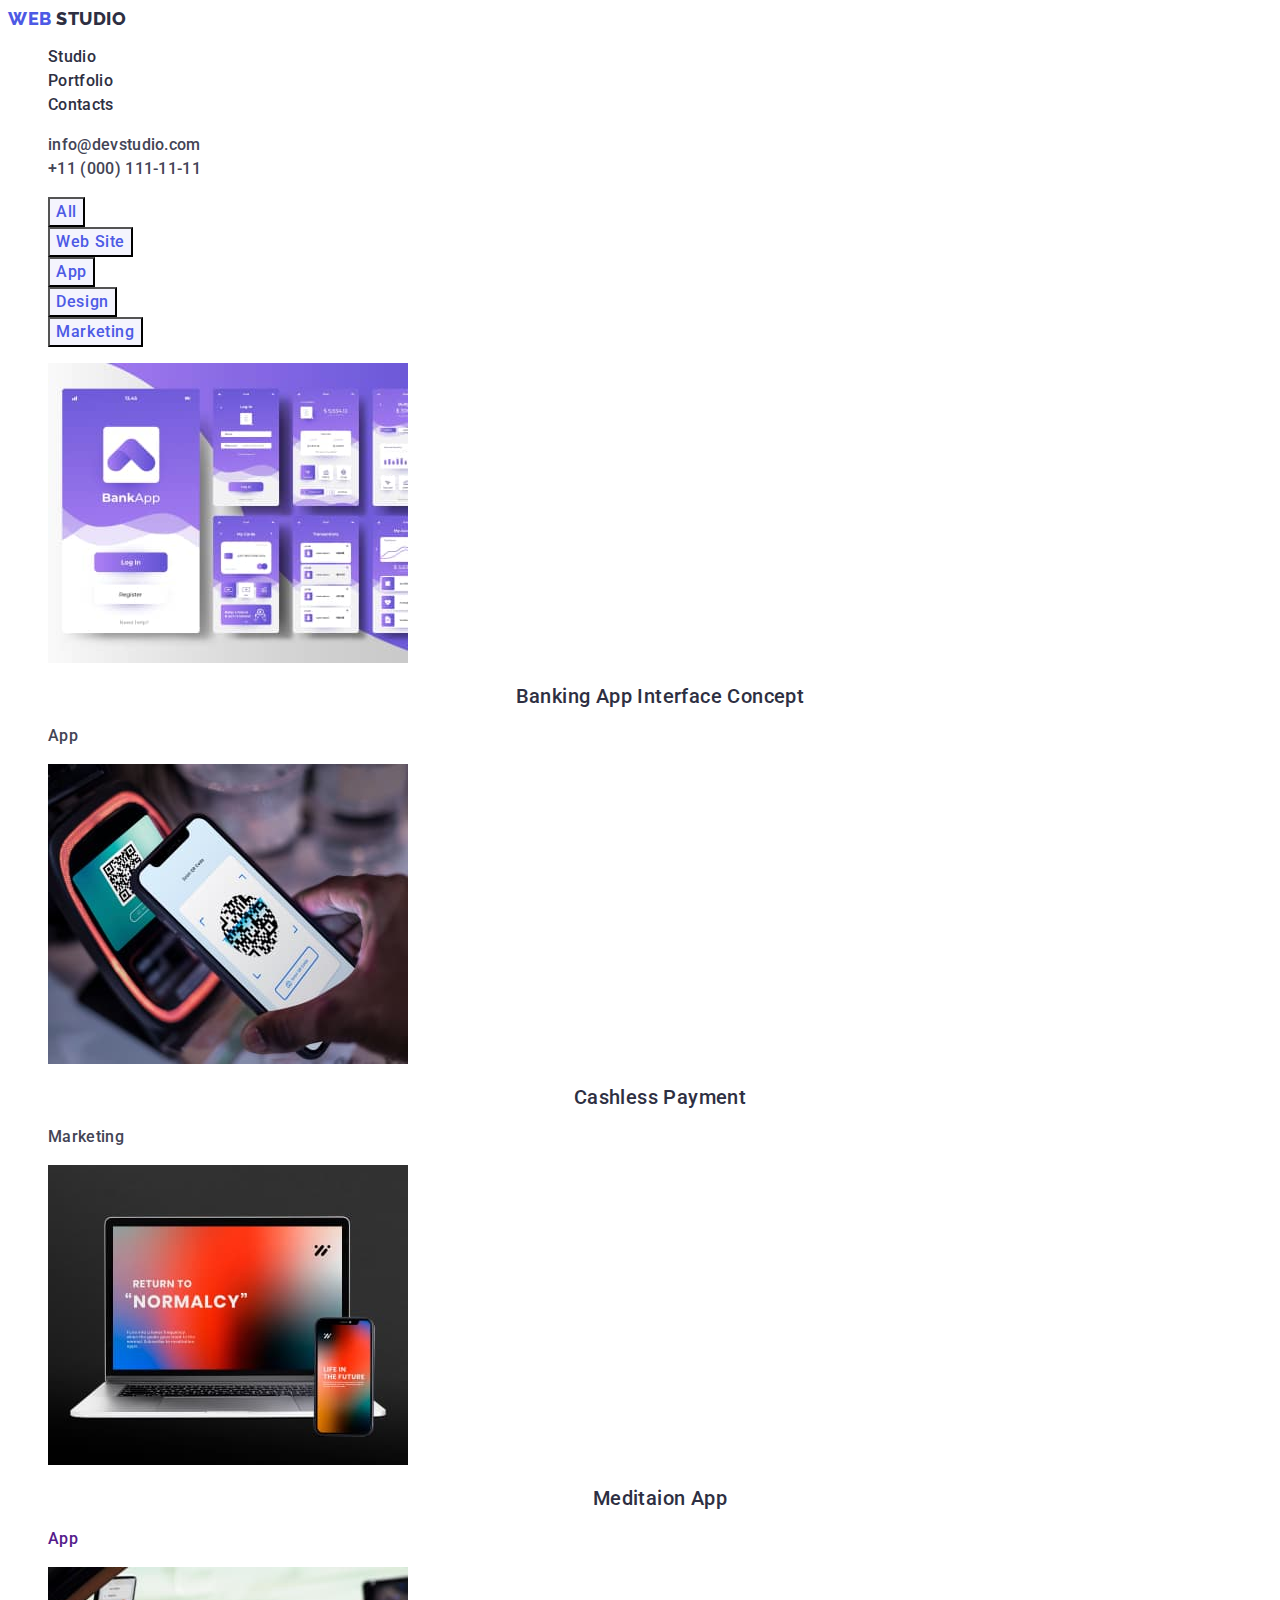
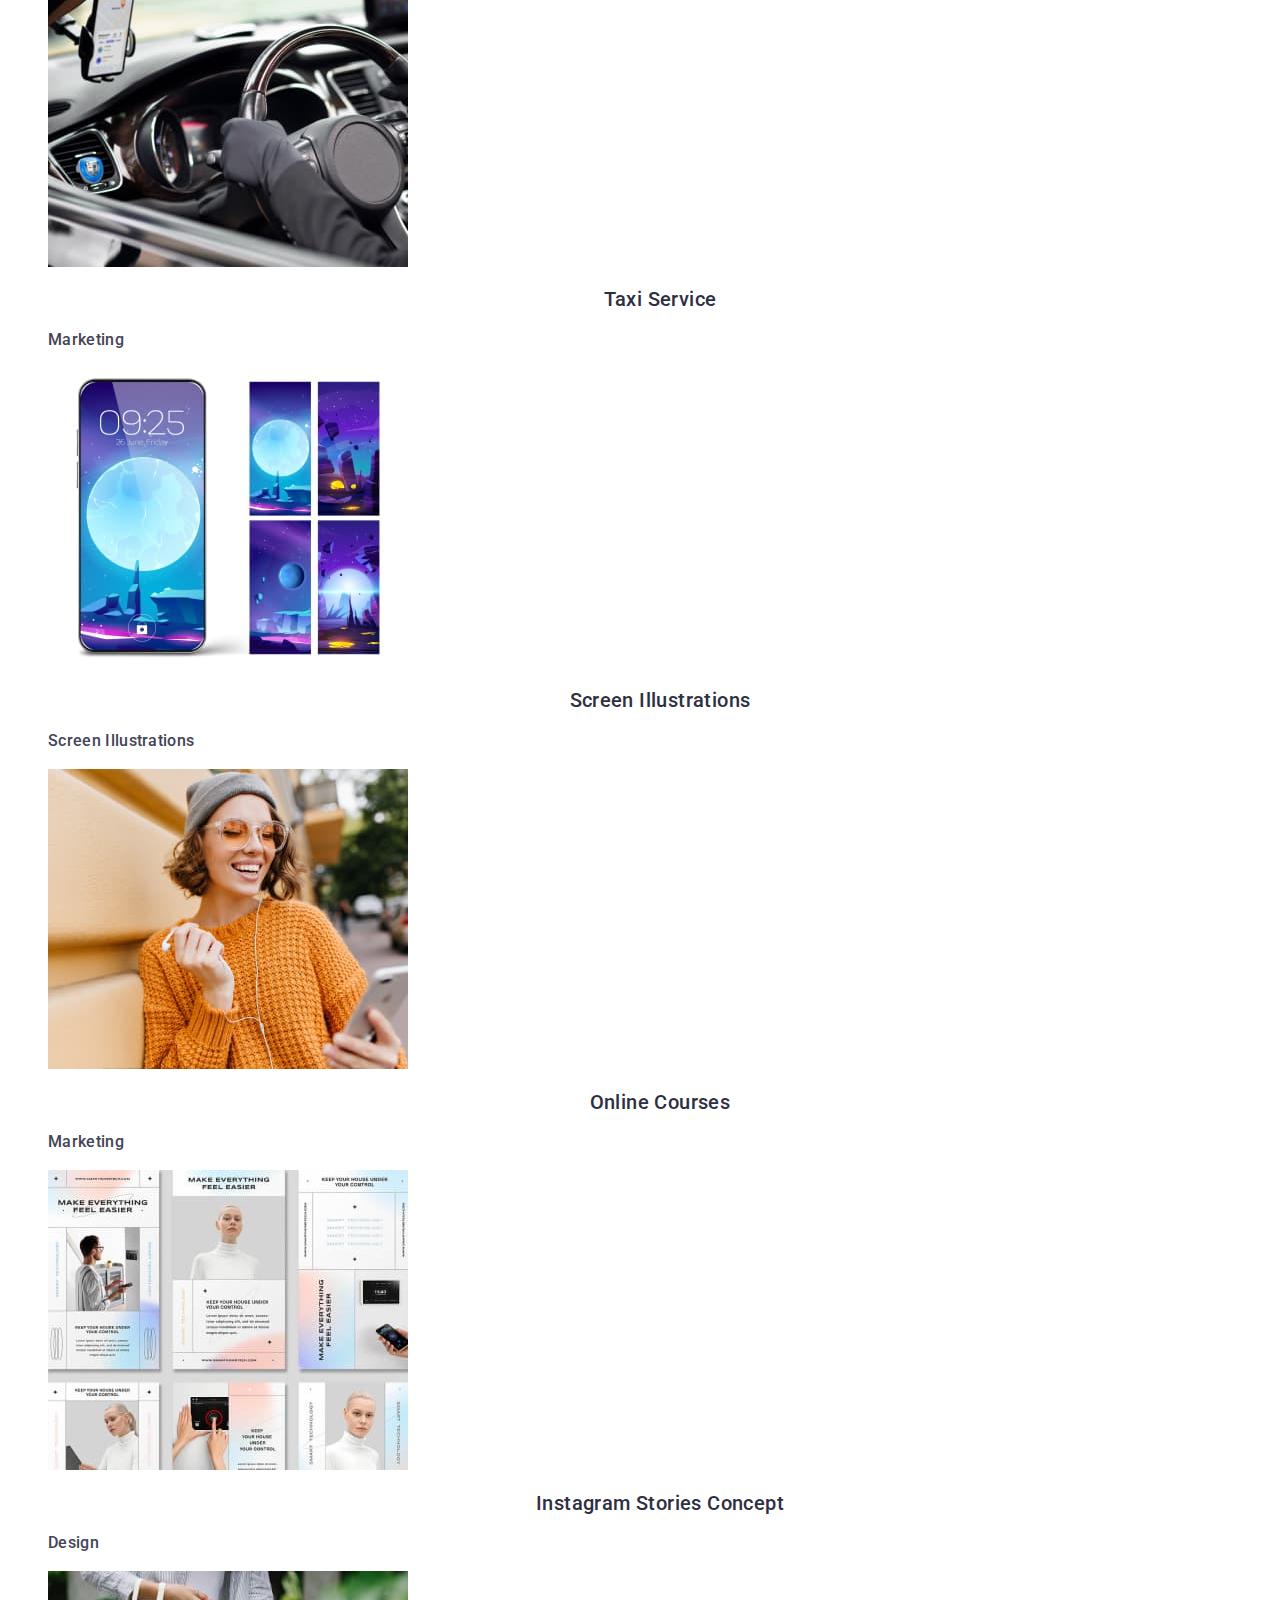
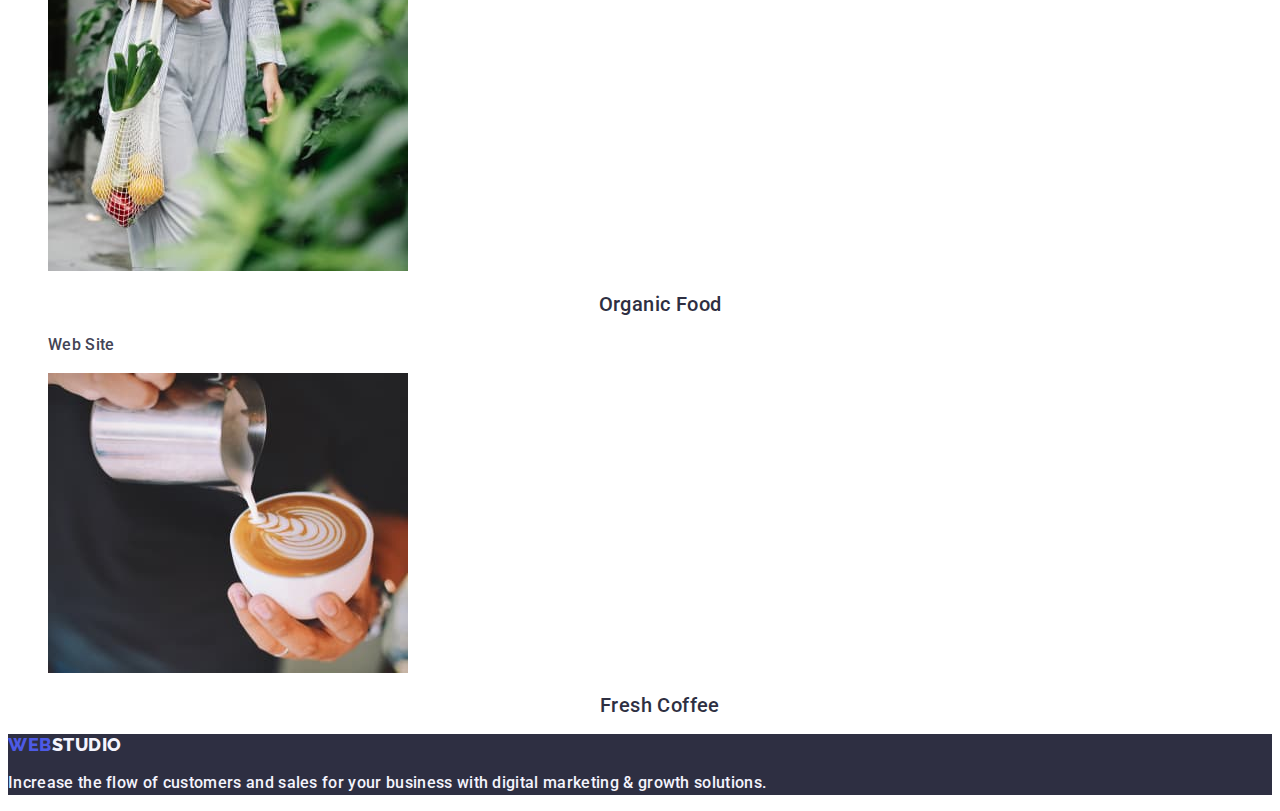
==== portfolio.html @ 77110bc9 "porfolioh2" ====
<!DOCTYPE html>
<html lang="en">

<head>
    <meta charset="UTF-8">
    <meta name="viewport" content="width=device-width, initial-scale=1.0">
    <link rel="preconnect" href="https://fonts.googleapis.com">
    <link rel="preconnect" href="https://fonts.gstatic.com" crossorigin>
    <link href="https://fonts.googleapis.com/css2?family=Raleway:wght@800&family=Roboto:wght@400;500;700&display=swap"
        rel="stylesheet">
    <link rel="stylesheet" href="./css/styles.css">
    <title> Web studio </title>
</head>

<body>
    <header class="header">
        <nav class="header-navigation">
            <a href="./index.html" class="header-logo-link link logo">Web
                <span class="logo-accent">Studio</span>
            </a>
            <ul class="header-menu list">
                <li class="header-menu-item"><a href="./index.html" class=" header-menu-link link text">Studio</a>
                </li>
                <li class="header-menu-item"><a href="./portfolio.html" class="header-menu-link link text">Portfolio</a>
                </li>
                <li class="header-menu-item"><a href="" class="header-menu-link link text">Contacts</a></li>
            </ul>
        </nav>
        <!--Contacts-->
        <address class="header-adress">
            <ul class="header-contacts list">
                <li class="header-contacts-item">
                    <a href="mailto:info@devstudio.com" target="_blank" rel="noopener noreferrer"
                        class="header-contacts-link link text">
                        info@devstudio.com
                    </a>
                </li>
                <li class="header-contacts-item"> <a href="tel:+110001111111" target="_blank" rel="noopener noreferrer"
                        class="header-contacts-link link text">+11 (000) 111-11-11</a>
                </li>
            </ul>
        </address>
    </header>

    <main>
        <section class="porfolio">
            <h1 class="visually-hidden"> Feature </h1>
            <ul class="porfolio-list-nav list">
                <li class="portfolio-nav-item">
                    <button type="button" class="porfolio-button button">
                        All
                    </button>
                </li>
                <li class="portfolio-nav-item">
                    <button type="button" class="porfolio-button button">Web Site</button>
                </li>
                <li class="portfolio-nav-item">
                    <button type="button" class="porfolio-button button">App</button>
                </li>
                <li class="portfolio-nav-item">
                    <button type="button" class="porfolio-button button">Design</button>
                </li>
                <li class="portfolio-nav-item">
                    <button type="button" class="porfolio-button button">Marketing</button>
                </li>
            </ul>
            <ul class="portfolio-list-card list">
                <li class="portfolio-card-item">
                    <a href="" class="portfolio-card-link link">
                        <img src="./images/portfolio/1.jpg" alt="Banking App" width="360" height="300">
                        <h2 class="portfolio-card-title">Banking App Interface Concept</h2>
                        <p class="portfolio-card-subtitle text">App
                        </p>
                    </a>
                </li>

                <li class="portfolio-card-item">
                    <a href="" class="portfolio-card-link link">
                        <img src="./images/portfolio/2.jpg" alt="Cashless Payment" width="360" height="300">
                        <h2 class="portfolio-card-title">Cashless Payment</h2>
                        <p class="portfolio-card-subtitle text">Marketing
                        </p>
                    </a>
                </li>

                <li class="portfolio-card-item">
                    <a href="" class="portfolio-card-link link">
                        <img src="./images/portfolio/3.jpg" alt="Meditaion App" width="360" height="300">
                        <h2 class="portfolio-card-title">Meditaion App
                        </h2>
                        <p class="portfolio-card-subtitle text"><a href="" class="portfolio-subile-link link">App</a>
                        </p>
                    </a>
                </li>

                <li class="portfolio-card-item">
                    <a href="" class="portfolio-card-link link">
                        <img src="./images/portfolio/4.jpg" alt="Taxi" width="360" height="300">
                        <h2 class="portfolio-card-title">Taxi Service
                        </h2>
                        <p class="portfolio-card-subtitle text">Marketing</p>
                    </a>
                </li>

                <li class="portfolio-card-item">
                    <a href="" class="portfolio-card-link link">
                        <img src="./images/portfolio/5.jpg" alt="Screen Illustrations" width="360" height="300">
                        <h2 class="portfolio-card-title">Screen Illustrations
                        </h2>
                        <p class="portfolio-card-subtitle text">Screen Illustrations</p>
                    </a>
                </li>

                <li class="portfolio-card-item">
                    <a href="" class="portfolio-card-link link">
                        <img src="./images/portfolio/6.jpg" alt="Online Courses" width="360" height="300">
                        <h2 class="portfolio-card-title">Online Courses</h2>
                        <p class="portfolio-card-subtitle text">Marketing</p>
                    </a>
                </li>

                <li class="portfolio-card-item">
                    <a href="" class="portfolio-card-link link">
                        <img src="./images/portfolio/7.jpg" alt="Instagram Stories Concept" width="360" height="300">
                        <h2 class="portfolio-card-title">Instagram Stories Concept</h2>
                        <p class="portfolio-card-subtitle text">Design</p>
                    </a>
                </li>

                <li class="portfolio-card-item">
                    <a href="" class="portfolio-card-link link">
                        <img src="./images/portfolio/8.jpg" alt="Organic Food" width="360" height="300">
                        <h2 class="portfolio-card-title">Organic Food</h2>
                        <p class="portfolio-card-subtitle text">Web Site</p>
                    </a>
                </li>

                <li class="portfolio-card-item">
                    <a href="" class="portfolio-card-link link">
                        <img src="./images/portfolio/9.jpg" alt="Fresh Coffee" width="360" height="300">
                        <h2 class="portfolio-card-title">Fresh Coffee</h2>
                        <p class="portfolio-card-subtitle text"></p>
                    </a>
                </li>

            </ul>

        </section>
    </main>
    <footer class="footer">
        <a href="./index.html" class="footter-logo-link link logo">Web<span class="logo-accent logo light">Studio</span>
        </a>

        <p class="footer-text text">Increase the flow of customers and sales for your business with digital marketing
            &#x26;
            growth solutions.
        </p>
    </footer>

</body>

</html>
---- css/styles.css ----
:root {
        --accent-color: #4D5AE5;
        --color: #2e2f42;
        --add-color: #434455;
        --light-color: #ffffff;
        --ligft-ir-color: #F4F4FD;
        --iris-color: #404BBF;

    }

    body {
        font-family: "Roboto", sans-serif;
        color: #434455;
        background-color: #ffffff;
    }

    .visually-hidden {
        position: absolute;
        width: 1px;
        height: 1px;
        margin: -1px;
        border: 0;
        padding: 0;
        white-space: nowrap;
        clip-path: inset(100%);
        clip: rect(0 0 0 0);
        overflow: hidden;
    }

    .link {
        text-decoration: none;
    }

    .list {
        list-style-type: none;
    }

    h2 {
        color: var(--color);
        text-align: center;
        font-family: inherit;
        font-size: 36px;
        font-weight: 700;
        line-height: 1.11;
        letter-spacing: 0.02em;
        text-transform: capitalize;

    }

    h3 {
        color: var(--color);
        font-size: 20px;
        font-family: inherit;
        font-weight: 500;
        line-height: 1.2;
        letter-spacing: 0.02em;
    }

    .text {
        font-family: inherit;
        font-size: 16px;
        font-weight: 500;
        line-height: 1.5;
        letter-spacing: 0.02em;
    }

    .button {
        text-align: center;
        font-family: inherit;
        font-size: 16px;
        font-weight: 500;
        line-height: 1.5;
        letter-spacing: 0.04em;
        cursor: pointer;
    }

    /*----------------HEADER----------------*/

    .logo {
        font-size: 18px;
        font-family: "Raleway", sans-serif;
        font-weight: 800;
        line-height: 1.17;
        letter-spacing: 0.03em;
        text-transform: uppercase;
        /* display: flex;*/
        flex-direction: column;
        justify-content: center;
    }

    .header-logo-link {
        color: var(--accent-color);
        /* width: 44px;
        height: 21px;*/
    }

    .logo-accent {
        color: var(--color);
        width: 71px;
    }

    .header-menu-link {
        color: var(--color);
    }

    .header-menu-link:hover,
    .header-menu-link:focus {
        color: var(--iris-color);
    }

    .header-adress {
        font-style: normal;
    }

    .header-contacts-link {
        color: var(--add-color);
        font-family: inherit;
        font-size: 16px;
        line-height: 1.5;
        letter-spacing: 0.02em;
    }

    .header-contacts-link:hover,
    .header-contacts-link:focus {
        color: var(--iris-color);
    }

    /*!------------------------HERO------------------*/
    .hero {
        background-color: var(--color);

    }

    .hero-title {
        color: var(--light-color);
        text-align: center;
        font-family: inherit;
        font-size: 56px;
        font-weight: 700;
        line-height: 1.07;
        letter-spacing: 0.02em;
    }

    .hero-button {
        color: var(--light-color);
        background-color: var(--accent-color);
    }

    .hero-button:hover,
    .hero-button:focus {
        background-color: var(--iris-color);
    }

    /**-------------ADVANAGES---------------*/
    .advantages {}

    .advantages-list {}

    .advantages-item {}

    .advantages-subtitle {
        text-align: center;
    }

    .advantages-item-text {
        color: var(--add-color);
    }

    /*!-----------------------DOING------------------*/
    .doing {}

    .doing-title {}

    .doing-list {}

    .doing-item {}

    .doing-img {}

    /*----------------TEAM----------------*/
    .team {
        background-color: var(--ligft-ir-color);
    }

    .team-title {}

    .team-list {
        /*background-color: var(--light-color);*/
    }

    .team-item {
        background-color: var(--light-color);
    }

    .team-img {}

    .team-subtitle {
        text-align: center;
    }

    .team-subtile-text {
        color: var(--add-color);
        text-align: center;
    }

    /*?----------------FOOTER---------------*/
    .footer {
        background-color: var(--color);
    }

    .logo-accent.light {
        color: var(--ligft-ir-color);
    }

    .footter-logo-link {
        color: var(--accent-color);
        /*width: 44px;
        height: 21px;*/
    }

    .footer-text {
        color: var(--ligft-ir-color);

    }

    /*?-----------------PORTFOLIO----------------*/
    .porfolio {}

    .porfolio-list-nav {}

    .portfolio-nav-item {}

    .porfolio-button {}

    .porfolio-button {
        color: var(--accent-color);
        background-color: var(--ligft-ir-color);
        |
    }

    .porfolio-button:hover,
    .porfolio-button:focus {
        color: var(--light-color);
        background-color: var(--iris-color);

    }

    .porfolio-button.light {}

    .portfolio-list-card {}

    .portfolio-card-item {}

    .portfolio-card-title {
        color: var(--color);
        font-size: 20px;
        font-family: inherit;
        font-weight: 500;
        line-height: 1.2;
        letter-spacing: 0.02em;
    }

    .portfolio-card-link {}

    .portfolio-card-subtitle {
        color: var(--add-color);
    }

    .portfolio-subile-link {}
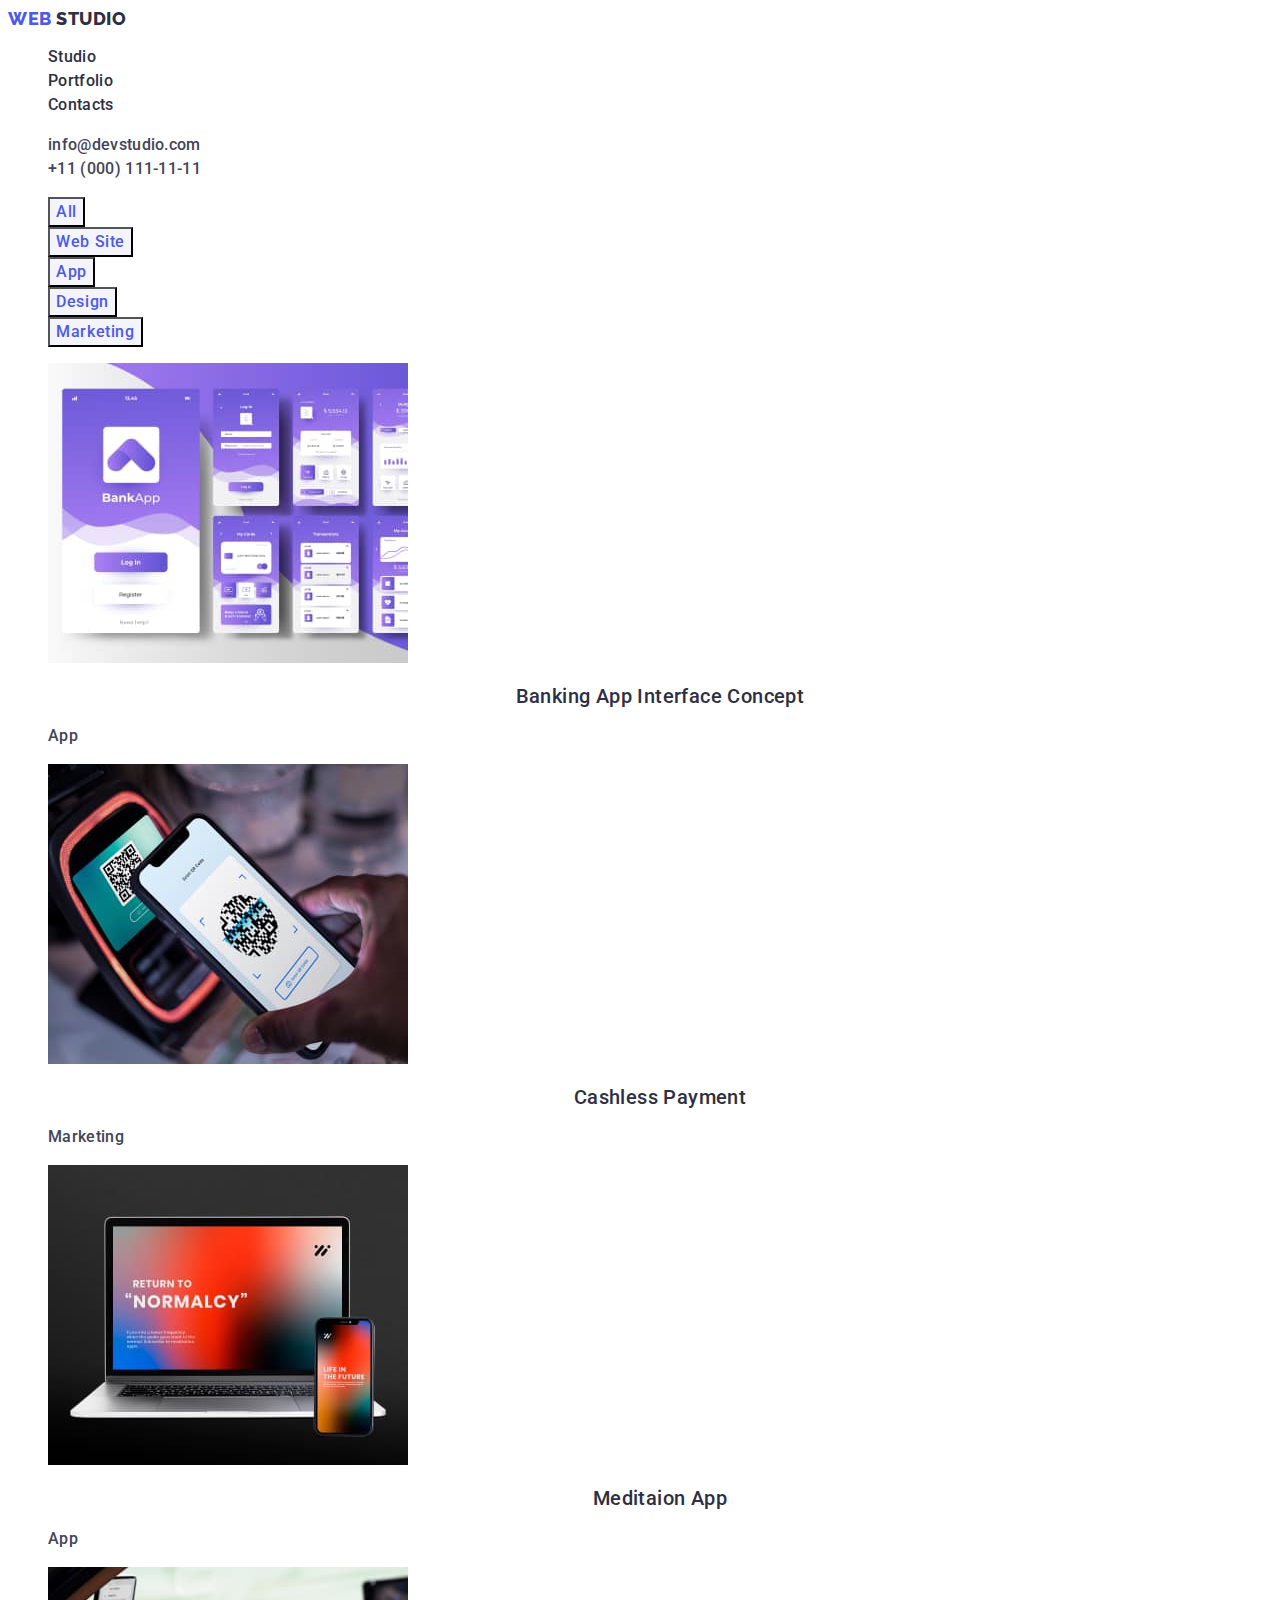
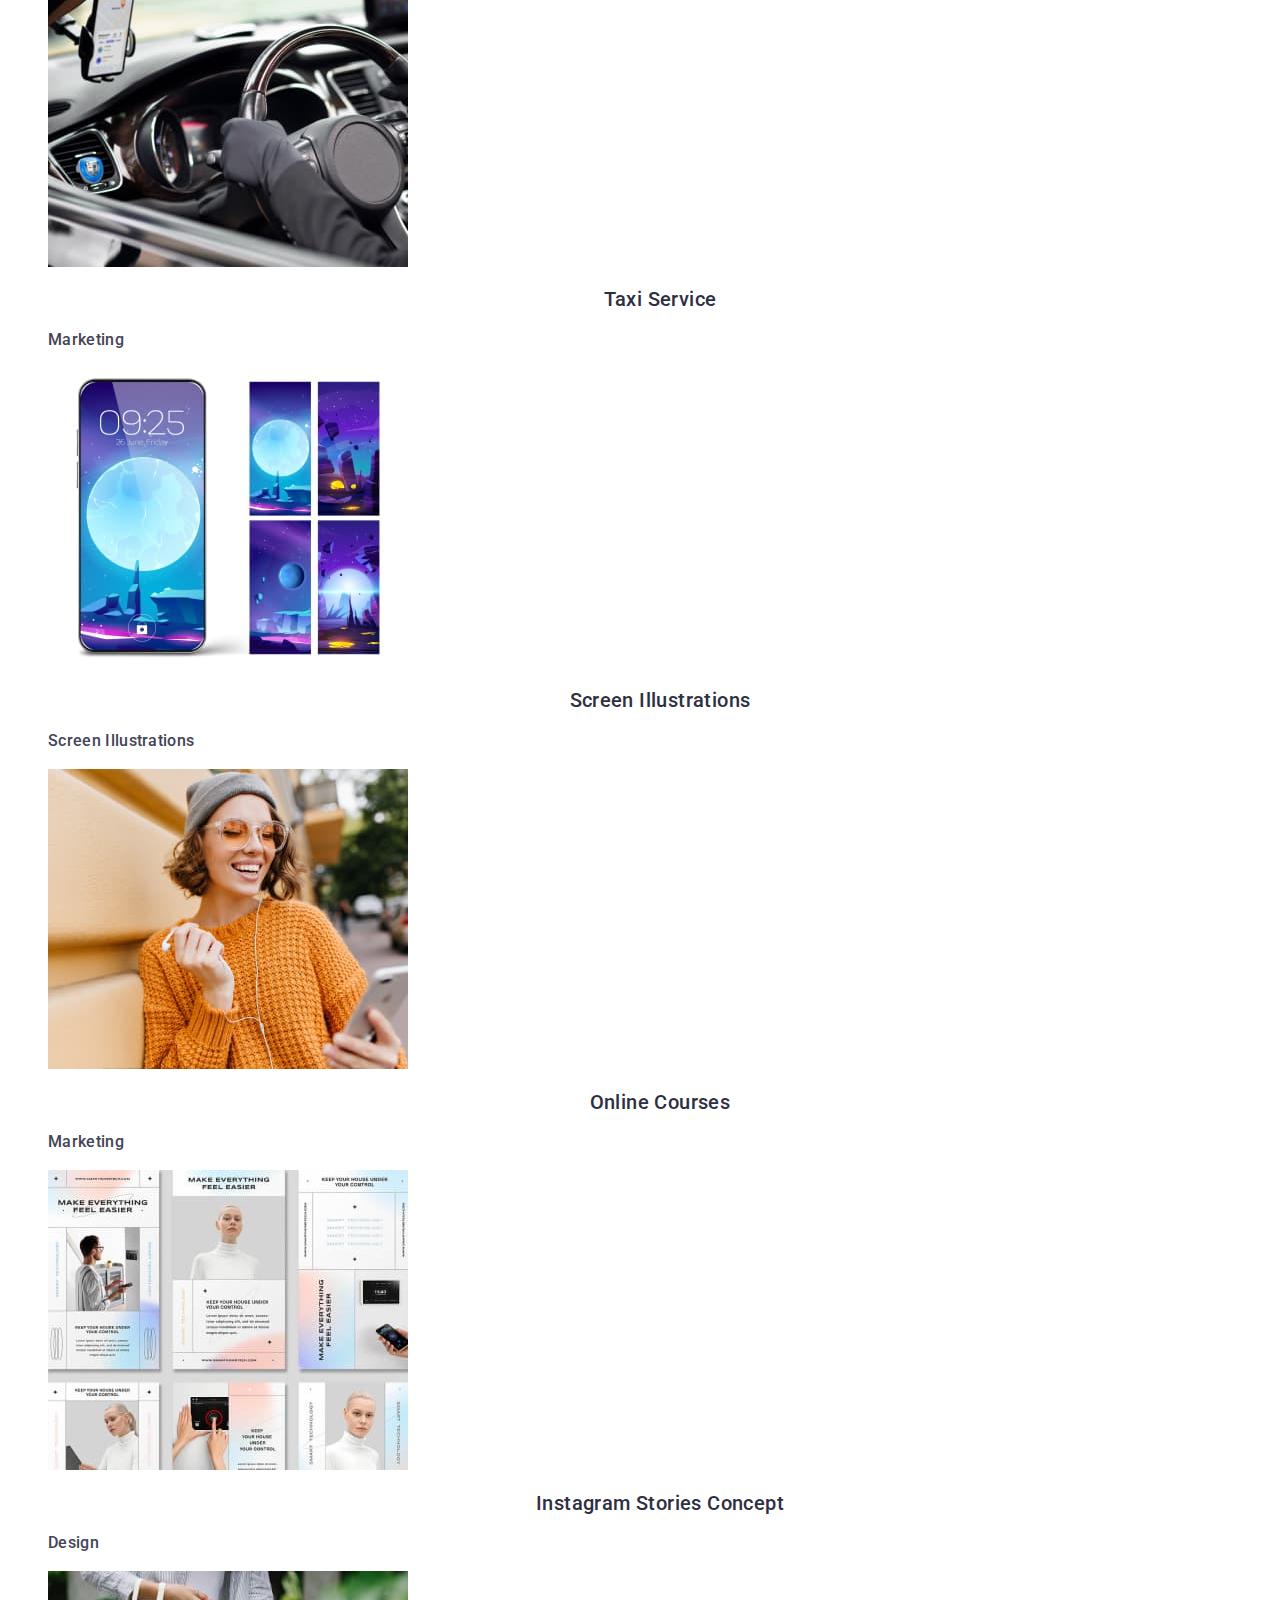
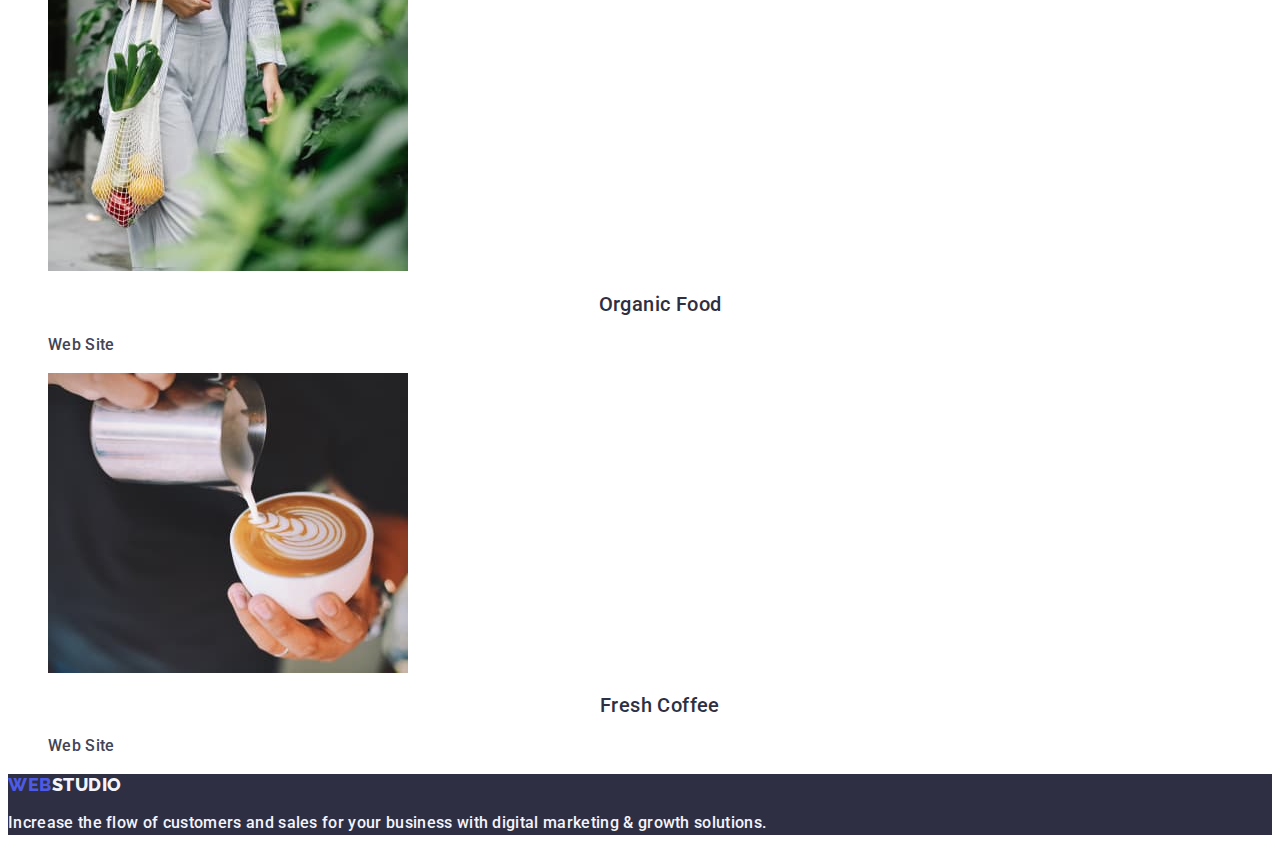
==== commit 122eef26: "va lida or" ====
--- a/portfolio.html
+++ b/portfolio.html
@@ -88,8 +88,7 @@
                         <img src="./images/portfolio/3.jpg" alt="Meditaion App" width="360" height="300">
                         <h2 class="portfolio-card-title">Meditaion App
                         </h2>
-                        <p class="portfolio-card-subtitle text"><a href="" class="portfolio-subile-link link">App</a>
-                        </p>
+                        <p class="portfolio-card-subtitle text">App</p>
                     </a>
                 </li>
 
@@ -139,7 +138,7 @@
                     <a href="" class="portfolio-card-link link">
                         <img src="./images/portfolio/9.jpg" alt="Fresh Coffee" width="360" height="300">
                         <h2 class="portfolio-card-title">Fresh Coffee</h2>
-                        <p class="portfolio-card-subtitle text"></p>
+                        <p class="portfolio-card-subtitle text">Web Site</p>
                     </a>
                 </li>
 
--- a/css/styles.css
+++ b/css/styles.css
@@ -84,8 +84,8 @@
         letter-spacing: 0.03em;
         text-transform: uppercase;
         /* display: flex;*/
-        flex-direction: column;
-        justify-content: center;
+        /*flex-direction: column;
+        justify-content: center;*/
     }
 
     .header-logo-link {
@@ -96,7 +96,7 @@
 
     .logo-accent {
         color: var(--color);
-        width: 71px;
+        /* width: 71px;*/
     }
 
     .header-menu-link {
@@ -235,7 +235,6 @@
     .porfolio-button {
         color: var(--accent-color);
         background-color: var(--ligft-ir-color);
-        |
     }
 
     .porfolio-button:hover,
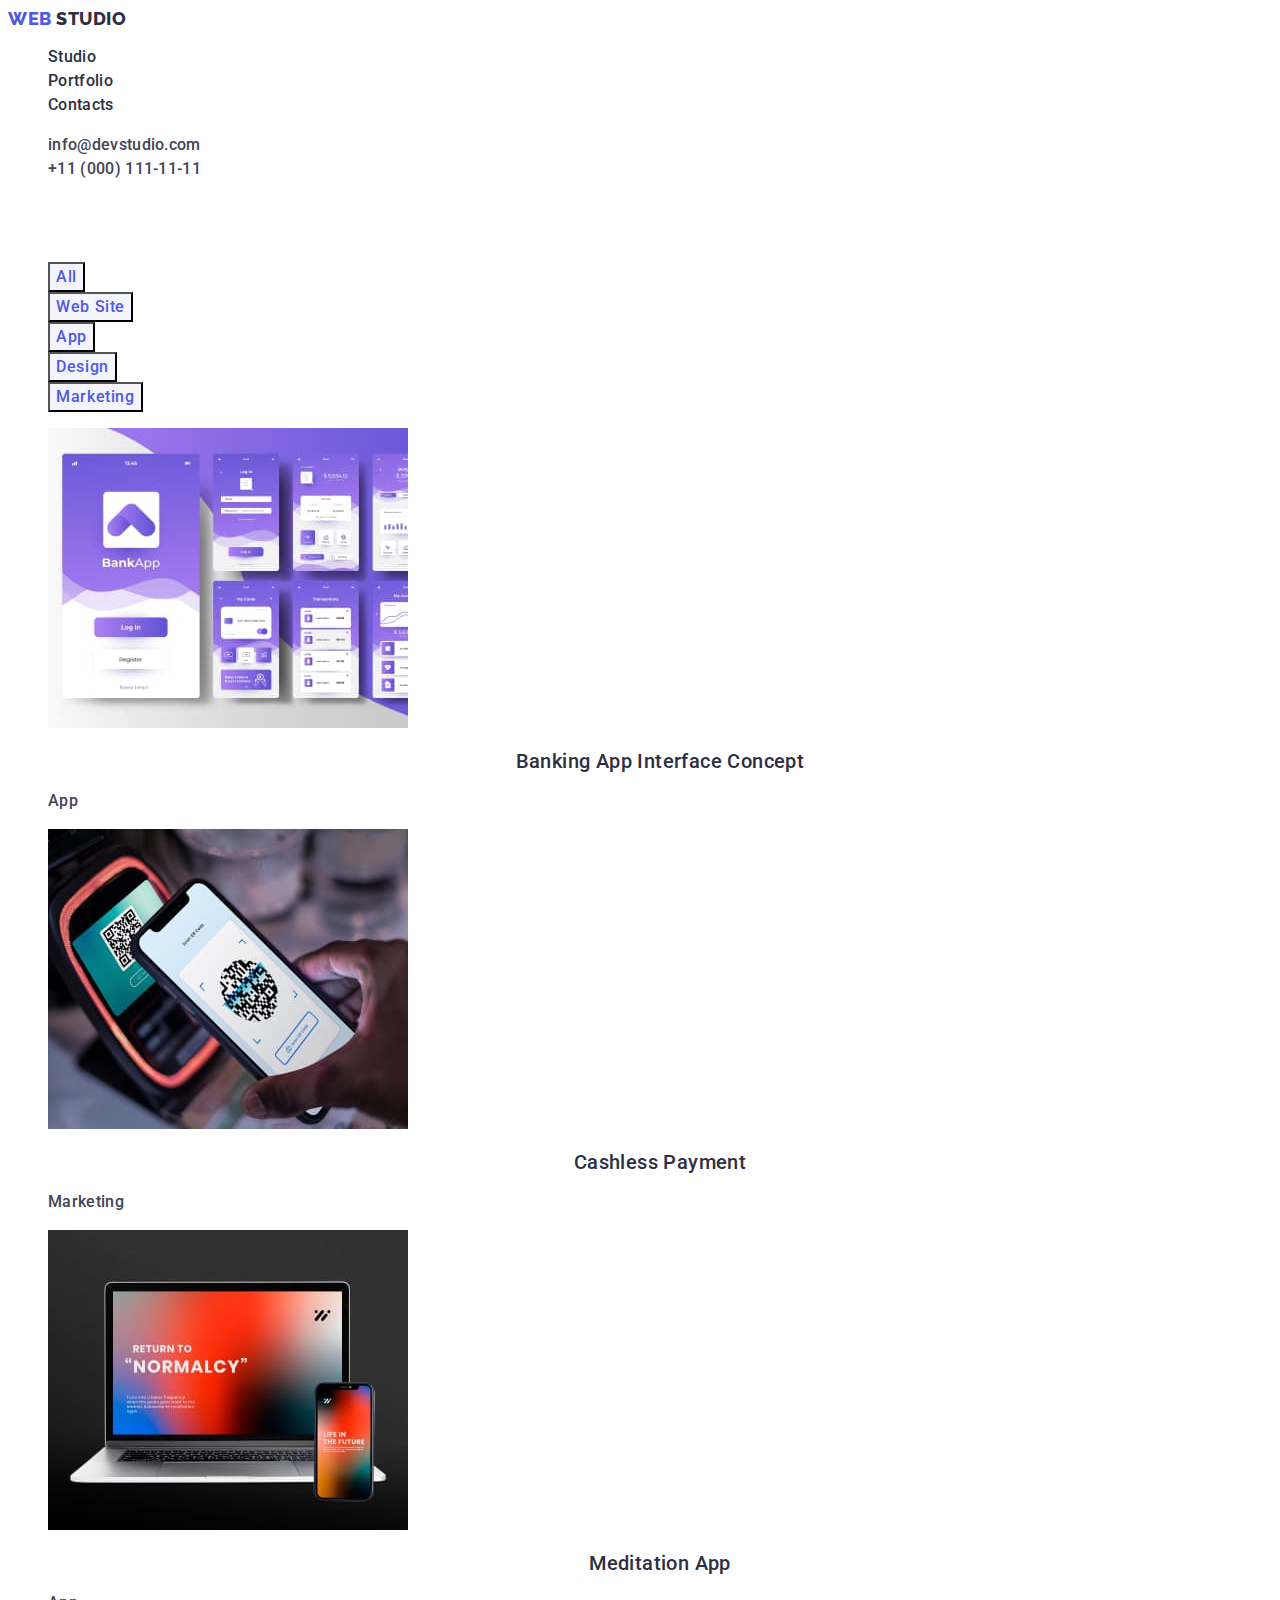
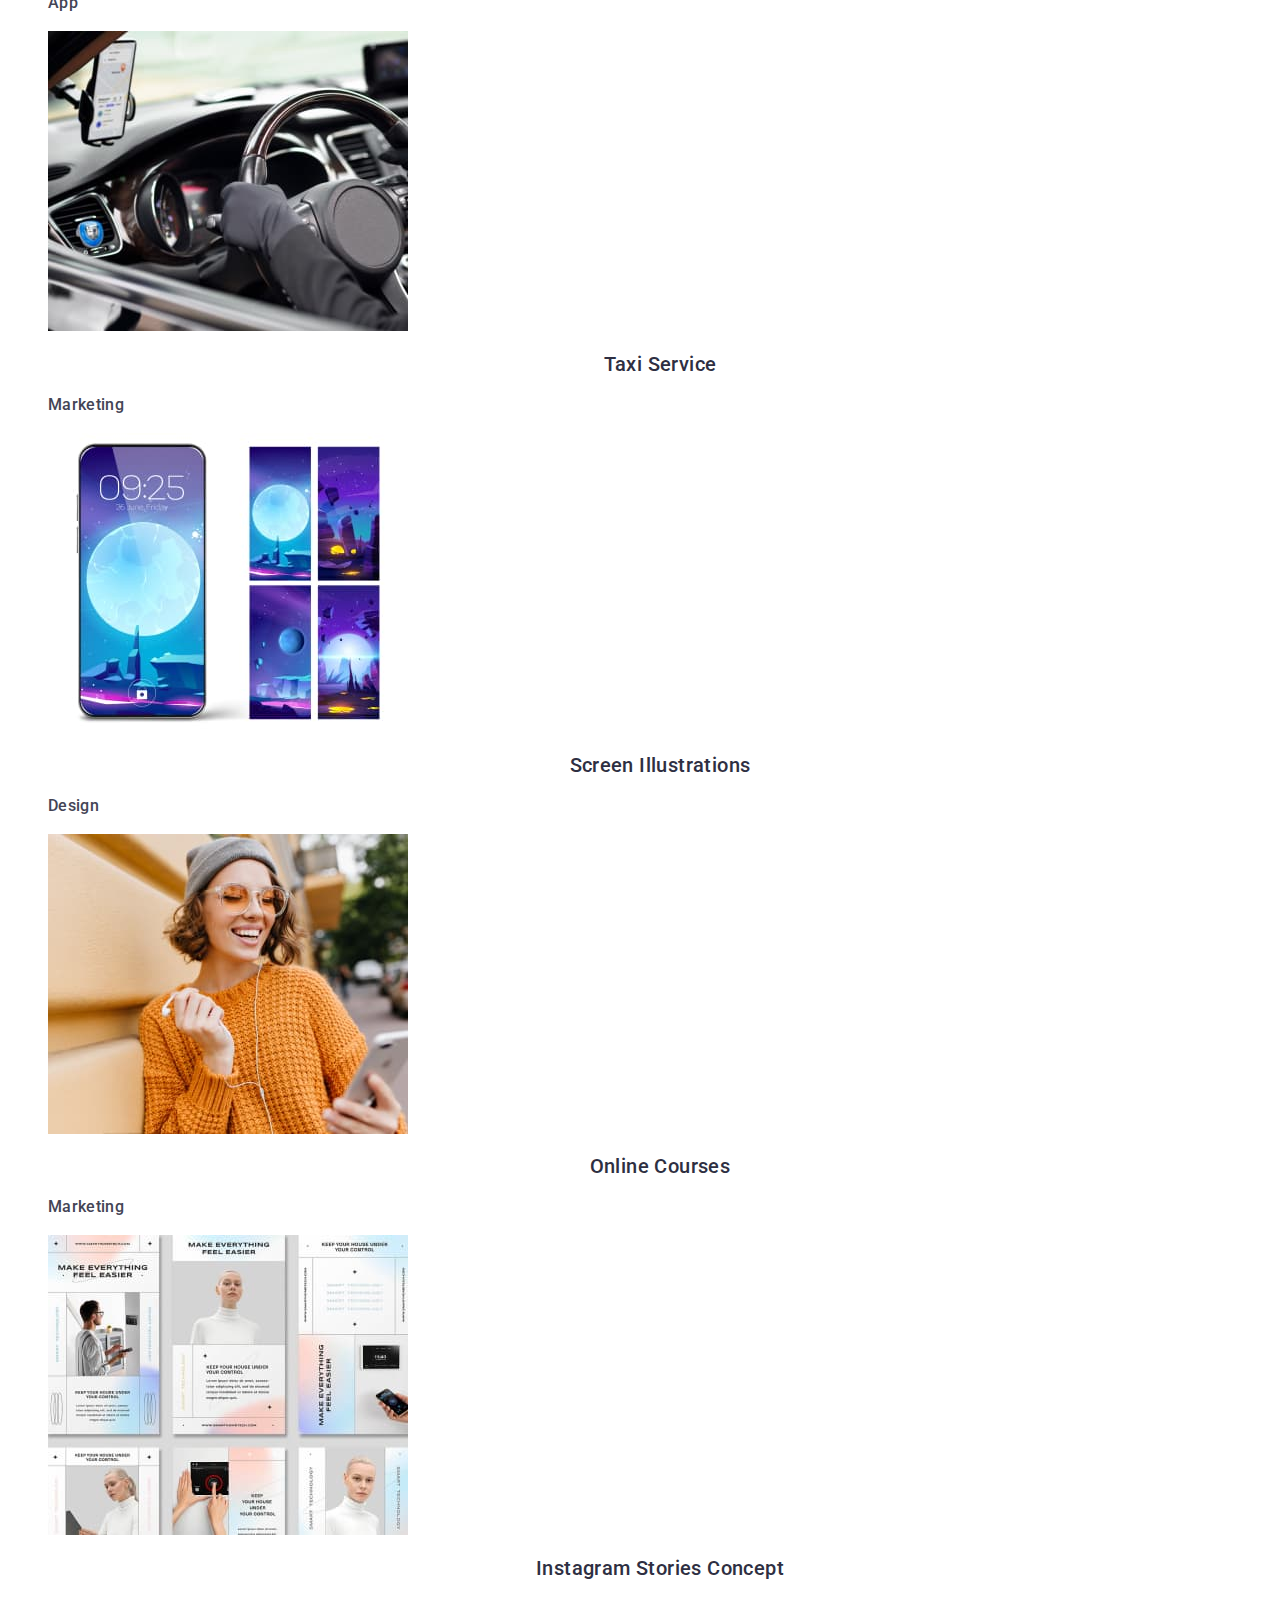
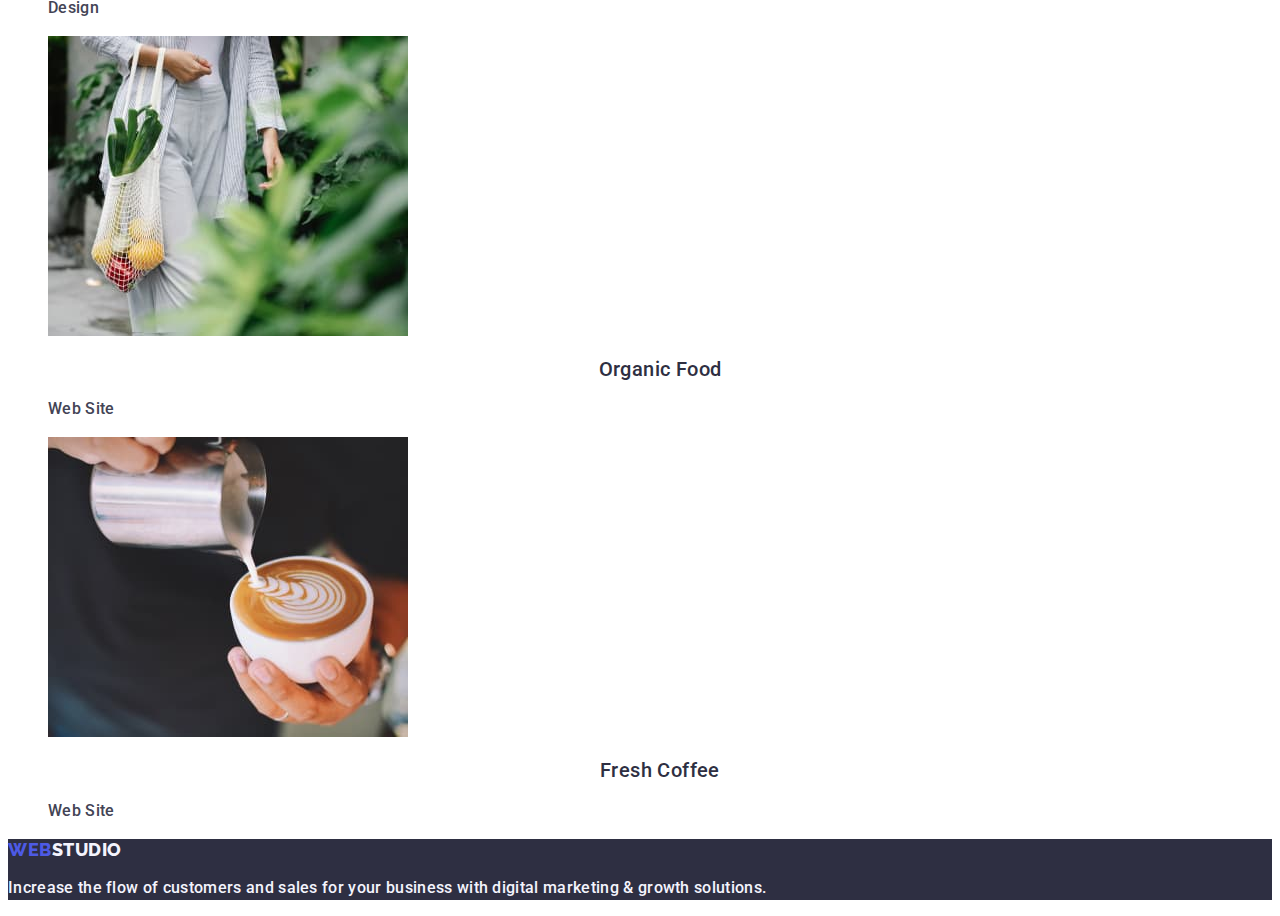
==== commit b104c54a: "dtyle" ====
--- a/portfolio.html
+++ b/portfolio.html
@@ -86,8 +86,7 @@
                 <li class="portfolio-card-item">
                     <a href="" class="portfolio-card-link link">
                         <img src="./images/portfolio/3.jpg" alt="Meditaion App" width="360" height="300">
-                        <h2 class="portfolio-card-title">Meditaion App
-                        </h2>
+                        <h2 class="portfolio-card-title">Meditation App</h2>
                         <p class="portfolio-card-subtitle text">App</p>
                     </a>
                 </li>
@@ -106,7 +105,7 @@
                         <img src="./images/portfolio/5.jpg" alt="Screen Illustrations" width="360" height="300">
                         <h2 class="portfolio-card-title">Screen Illustrations
                         </h2>
-                        <p class="portfolio-card-subtitle text">Screen Illustrations</p>
+                        <p class="portfolio-card-subtitle text">Design</p>
                     </a>
                 </li>
 
--- a/css/styles.css
+++ b/css/styles.css
@@ -15,16 +15,16 @@
     }
 
     .visually-hidden {
-        position: absolute;
+        /* position: absolute;
         width: 1px;
         height: 1px;
         margin: -1px;
         border: 0;
         padding: 0;
-        white-space: nowrap;
+        white-space: nowrap;*/
         clip-path: inset(100%);
-        clip: rect(0 0 0 0);
-        overflow: hidden;
+        /*clip: rect(0 0 0 0);
+        overflow: hidden;*/
     }
 
     .link {
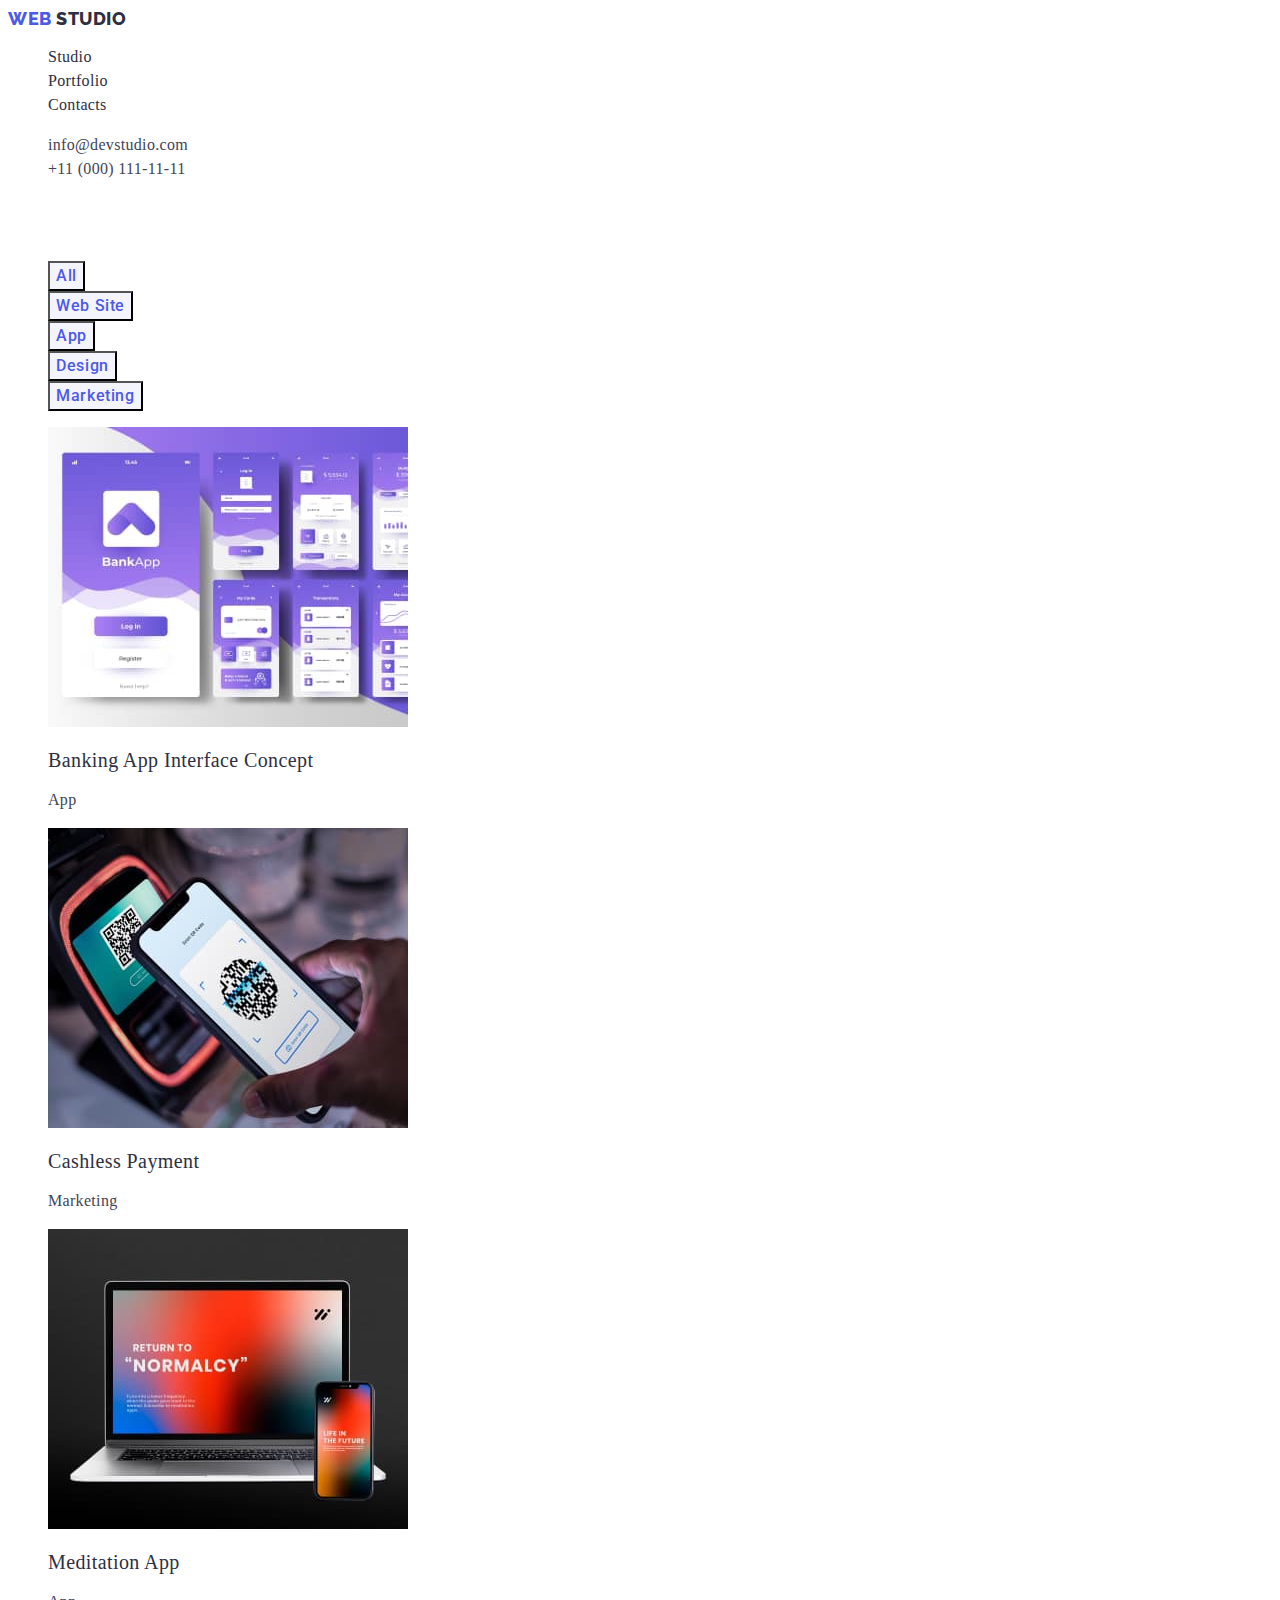
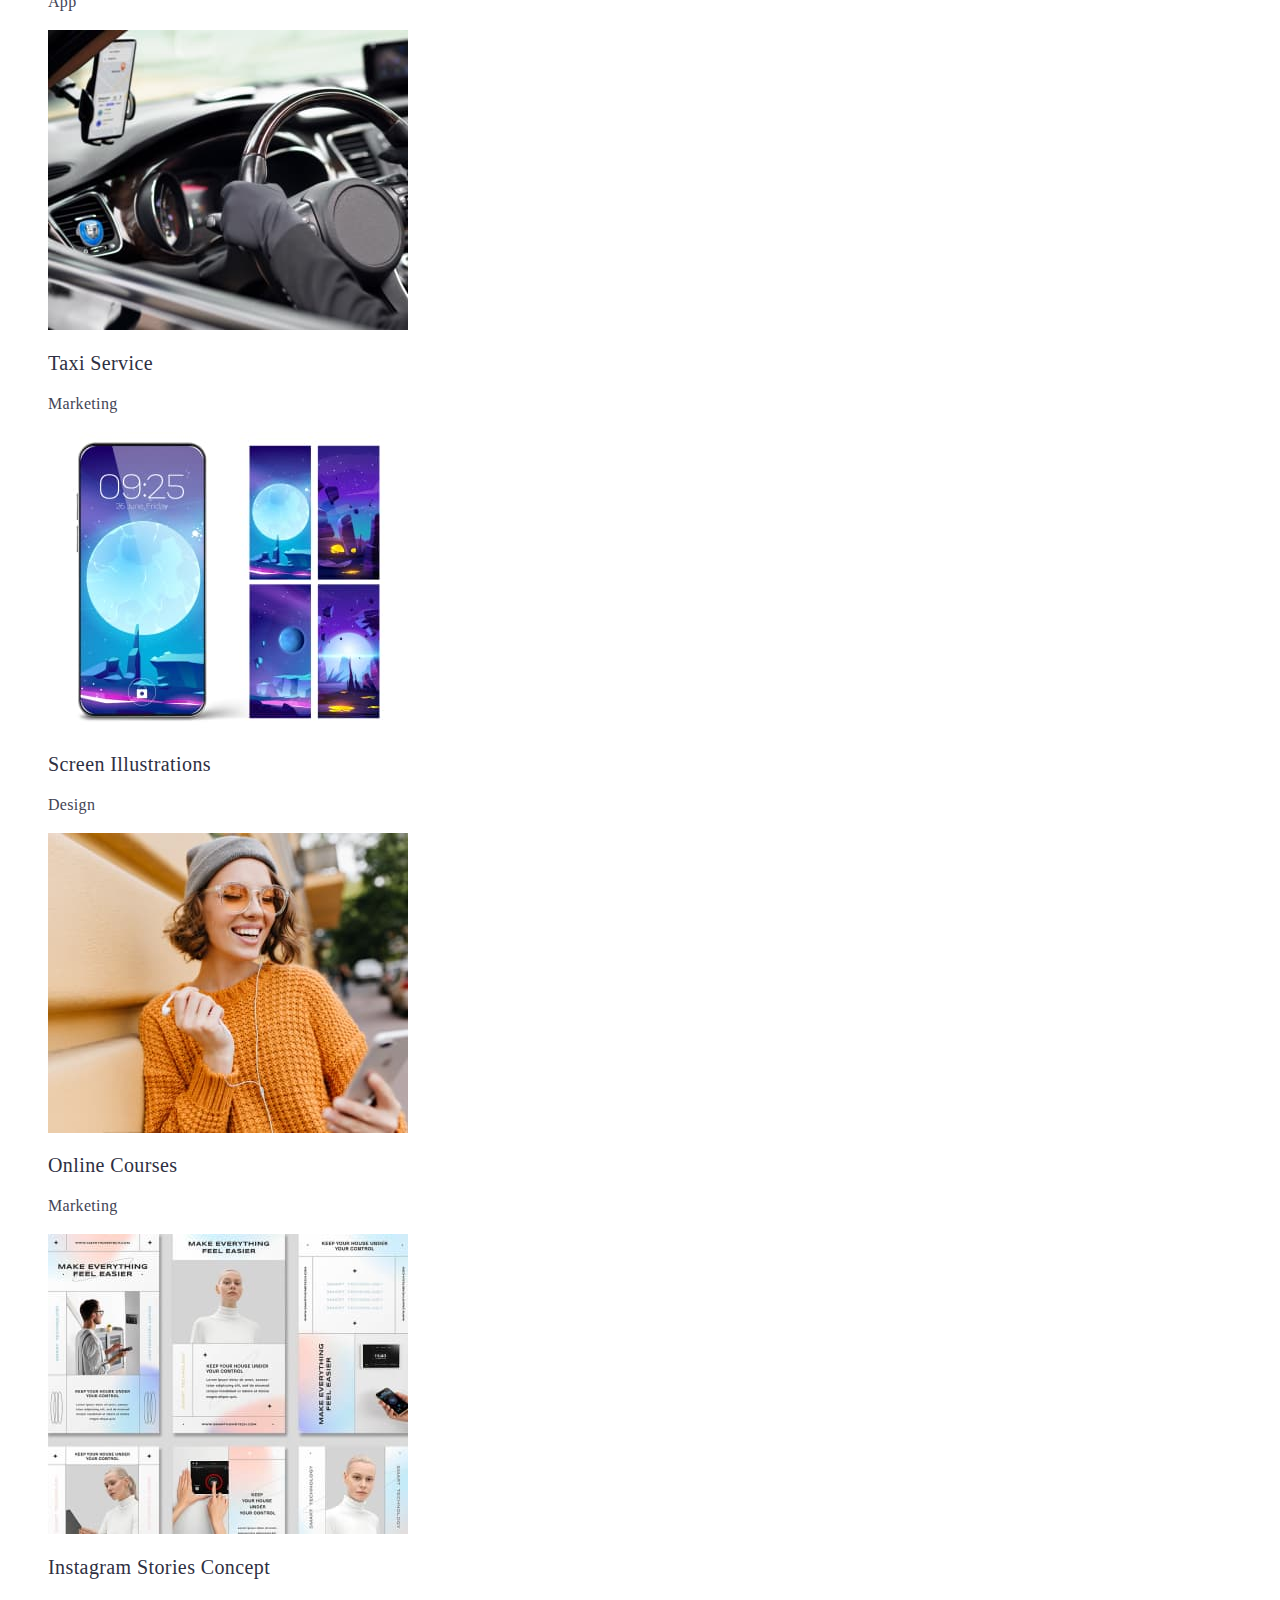
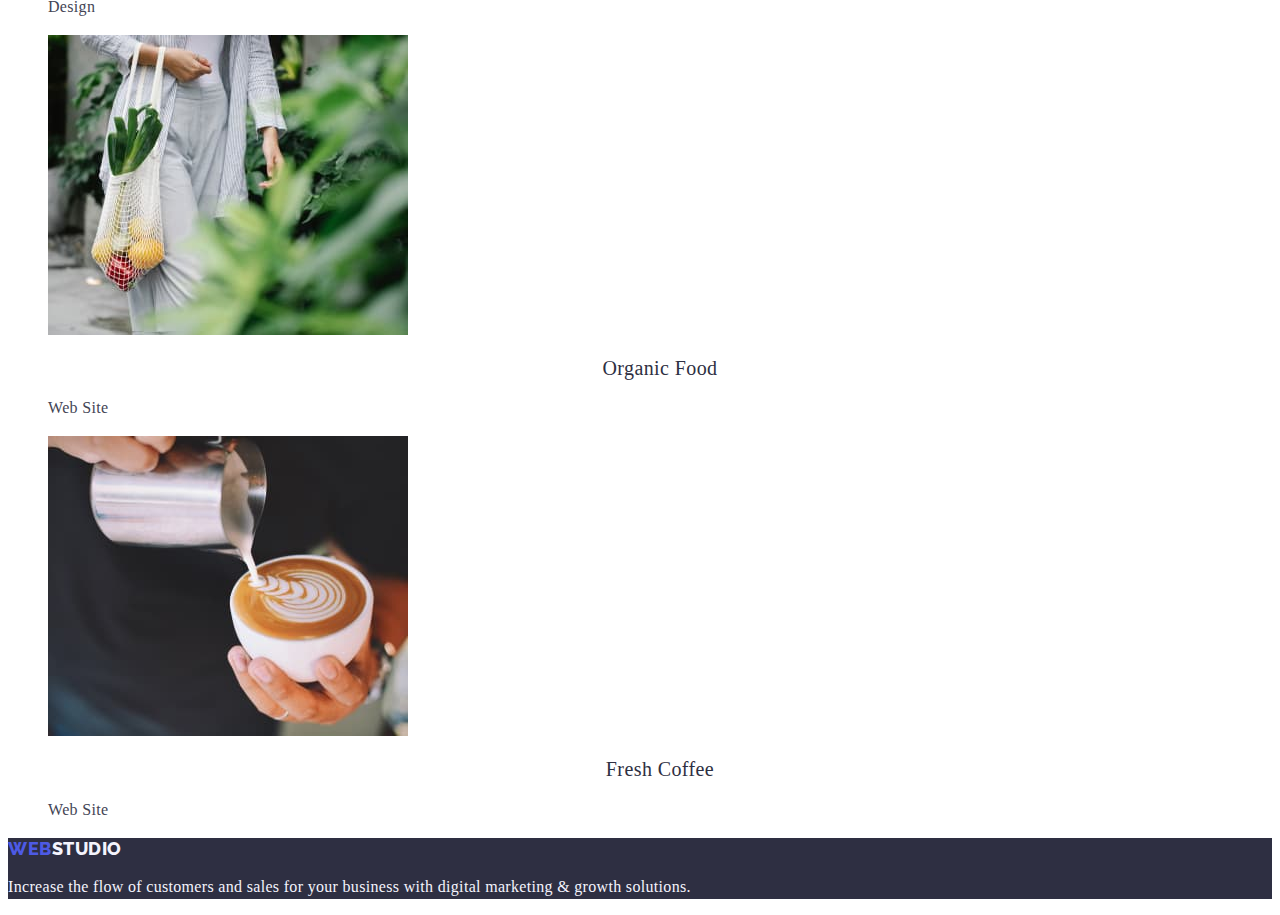
==== commit 3ba5420e: "last" ====
--- a/portfolio.html
+++ b/portfolio.html
@@ -128,7 +128,7 @@
                 <li class="portfolio-card-item">
                     <a href="" class="portfolio-card-link link">
                         <img src="./images/portfolio/8.jpg" alt="Organic Food" width="360" height="300">
-                        <h2 class="portfolio-card-title">Organic Food</h2>
+                        <h2 class="portfolio-card-title title">Organic Food</h2>
                         <p class="portfolio-card-subtitle text">Web Site</p>
                     </a>
                 </li>
@@ -136,7 +136,7 @@
                 <li class="portfolio-card-item">
                     <a href="" class="portfolio-card-link link">
                         <img src="./images/portfolio/9.jpg" alt="Fresh Coffee" width="360" height="300">
-                        <h2 class="portfolio-card-title">Fresh Coffee</h2>
+                        <h2 class="portfolio-card-title title">Fresh Coffee</h2>
                         <p class="portfolio-card-subtitle text">Web Site</p>
                     </a>
                 </li>
--- a/css/styles.css
+++ b/css/styles.css
@@ -5,26 +5,16 @@
         --light-color: #ffffff;
         --ligft-ir-color: #F4F4FD;
         --iris-color: #404BBF;
-
-    }
-
-    body {
+    }
+
+    .body {
         font-family: "Roboto", sans-serif;
         color: #434455;
         background-color: #ffffff;
     }
 
     .visually-hidden {
-        /* position: absolute;
-        width: 1px;
-        height: 1px;
-        margin: -1px;
-        border: 0;
-        padding: 0;
-        white-space: nowrap;*/
-        clip-path: inset(100%);
-        /*clip: rect(0 0 0 0);
-        overflow: hidden;*/
+        color: #ffffff;
     }
 
     .link {
@@ -35,10 +25,9 @@
         list-style-type: none;
     }
 
-    h2 {
+    .title {
         color: var(--color);
         text-align: center;
-        font-family: inherit;
         font-size: 36px;
         font-weight: 700;
         line-height: 1.11;
@@ -47,17 +36,15 @@
 
     }
 
-    h3 {
+    .subtitle {
         color: var(--color);
         font-size: 20px;
-        font-family: inherit;
         font-weight: 500;
         line-height: 1.2;
         letter-spacing: 0.02em;
     }
 
     .text {
-        font-family: inherit;
         font-size: 16px;
         font-weight: 500;
         line-height: 1.5;
@@ -66,7 +53,7 @@
 
     .button {
         text-align: center;
-        font-family: inherit;
+        font-family: "Roboto", sans-serif;
         font-size: 16px;
         font-weight: 500;
         line-height: 1.5;
@@ -75,7 +62,6 @@
     }
 
     /*----------------HEADER----------------*/
-
     .logo {
         font-size: 18px;
         font-family: "Raleway", sans-serif;
@@ -83,20 +69,14 @@
         line-height: 1.17;
         letter-spacing: 0.03em;
         text-transform: uppercase;
-        /* display: flex;*/
-        /*flex-direction: column;
-        justify-content: center;*/
     }
 
     .header-logo-link {
         color: var(--accent-color);
-        /* width: 44px;
-        height: 21px;*/
     }
 
     .logo-accent {
         color: var(--color);
-        /* width: 71px;*/
     }
 
     .header-menu-link {
@@ -114,7 +94,8 @@
 
     .header-contacts-link {
         color: var(--add-color);
-        font-family: inherit;
+        font-style: normal;
+        font-weight: 400;
         font-size: 16px;
         line-height: 1.5;
         letter-spacing: 0.02em;
@@ -128,13 +109,11 @@
     /*!------------------------HERO------------------*/
     .hero {
         background-color: var(--color);
-
     }
 
     .hero-title {
         color: var(--light-color);
         text-align: center;
-        font-family: inherit;
         font-size: 56px;
         font-weight: 700;
         line-height: 1.07;
@@ -158,9 +137,7 @@
 
     .advantages-item {}
 
-    .advantages-subtitle {
-        text-align: center;
-    }
+    .advantages-subtitle {}
 
     .advantages-item-text {
         color: var(--add-color);
@@ -184,9 +161,7 @@
 
     .team-title {}
 
-    .team-list {
-        /*background-color: var(--light-color);*/
-    }
+    .team-list {}
 
     .team-item {
         background-color: var(--light-color);
@@ -194,13 +169,10 @@
 
     .team-img {}
 
-    .team-subtitle {
-        text-align: center;
-    }
+    .team-subtitle {}
 
     .team-subtile-text {
         color: var(--add-color);
-        text-align: center;
     }
 
     /*?----------------FOOTER---------------*/
@@ -214,13 +186,10 @@
 
     .footter-logo-link {
         color: var(--accent-color);
-        /*width: 44px;
-        height: 21px;*/
     }
 
     .footer-text {
         color: var(--ligft-ir-color);
-
     }
 
     /*?-----------------PORTFOLIO----------------*/
@@ -241,7 +210,6 @@
     .porfolio-button:focus {
         color: var(--light-color);
         background-color: var(--iris-color);
-
     }
 
     .porfolio-button.light {}
@@ -253,7 +221,7 @@
     .portfolio-card-title {
         color: var(--color);
         font-size: 20px;
-        font-family: inherit;
+
         font-weight: 500;
         line-height: 1.2;
         letter-spacing: 0.02em;
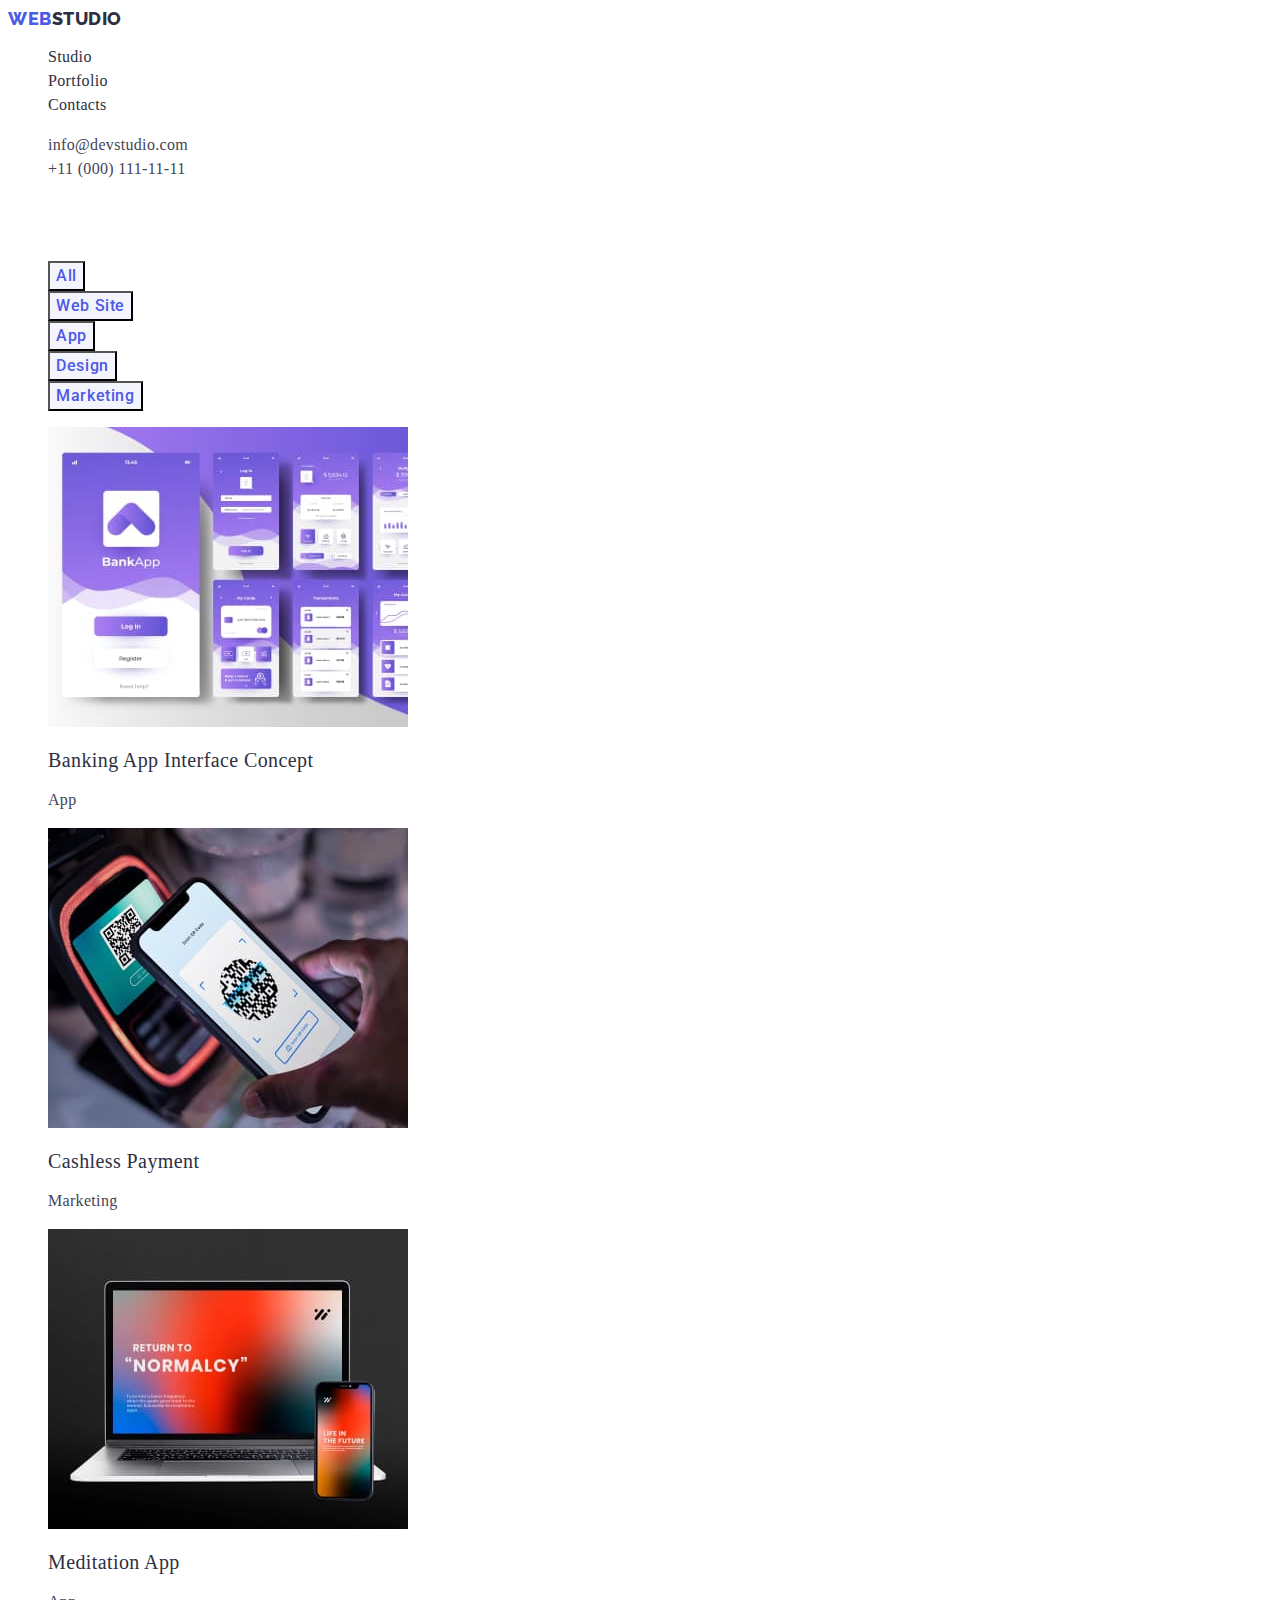
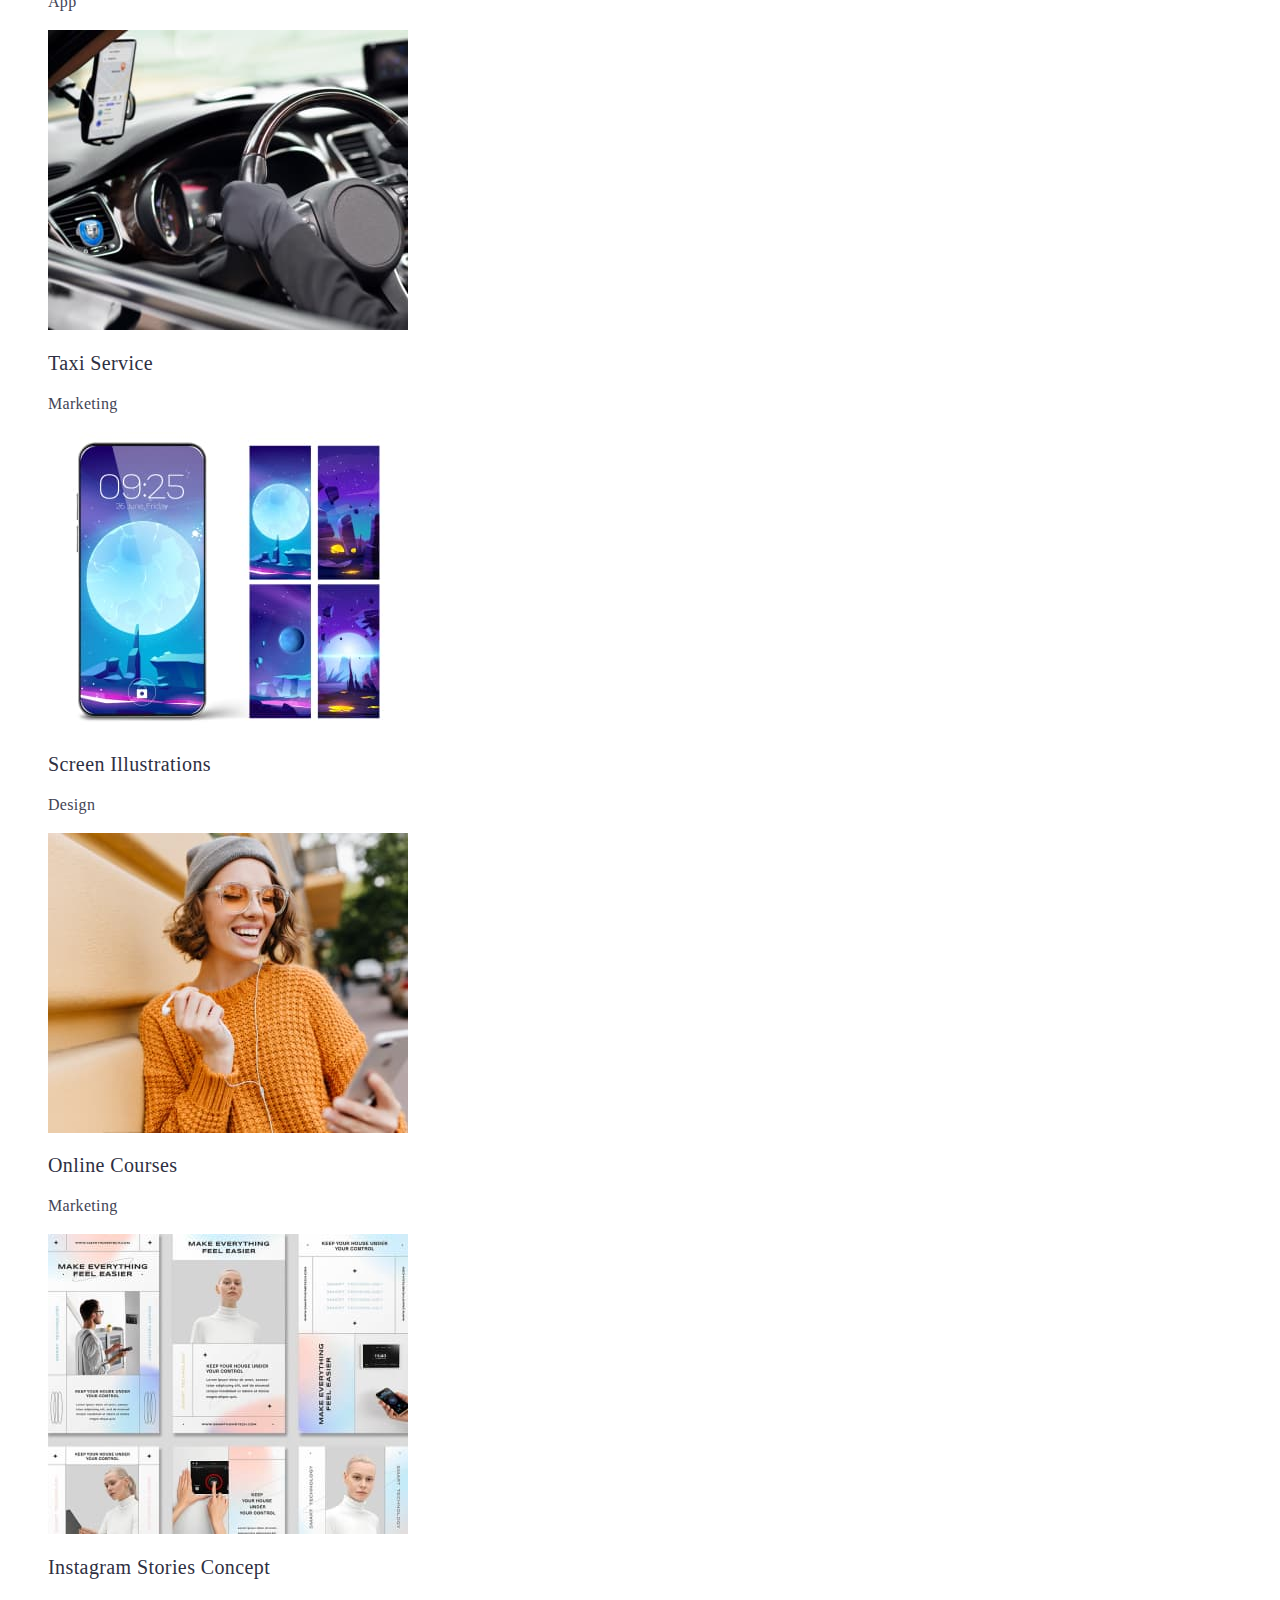
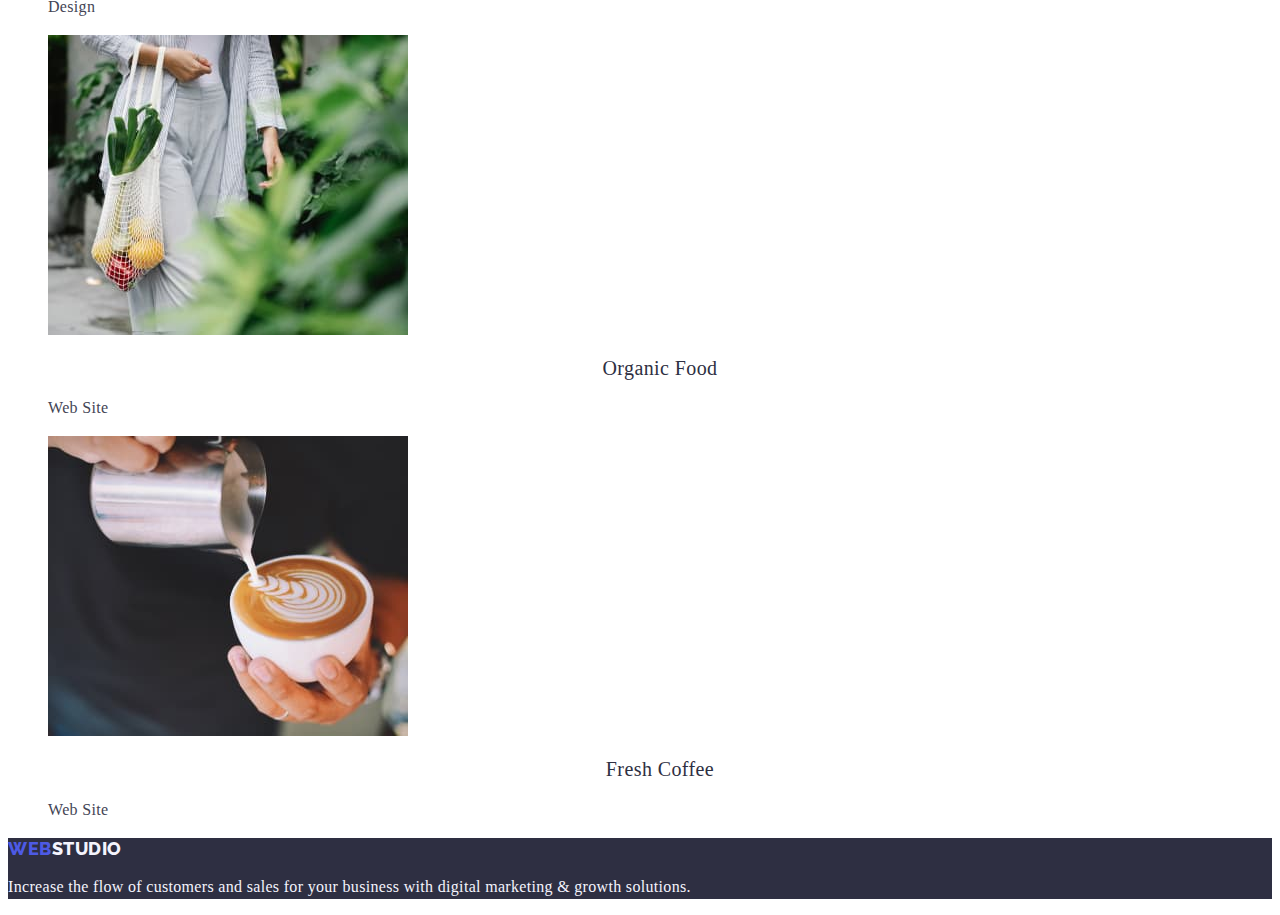
==== commit 6fc30015: "lastt2" ====
--- a/portfolio.html
+++ b/portfolio.html
@@ -15,8 +15,7 @@
 <body>
     <header class="header">
         <nav class="header-navigation">
-            <a href="./index.html" class="header-logo-link link logo">Web
-                <span class="logo-accent">Studio</span>
+            <a href="./index.html" class="header-logo-link link logo">Web<span class="logo-accent">Studio</span>
             </a>
             <ul class="header-menu list">
                 <li class="header-menu-item"><a href="./index.html" class=" header-menu-link link text">Studio</a>
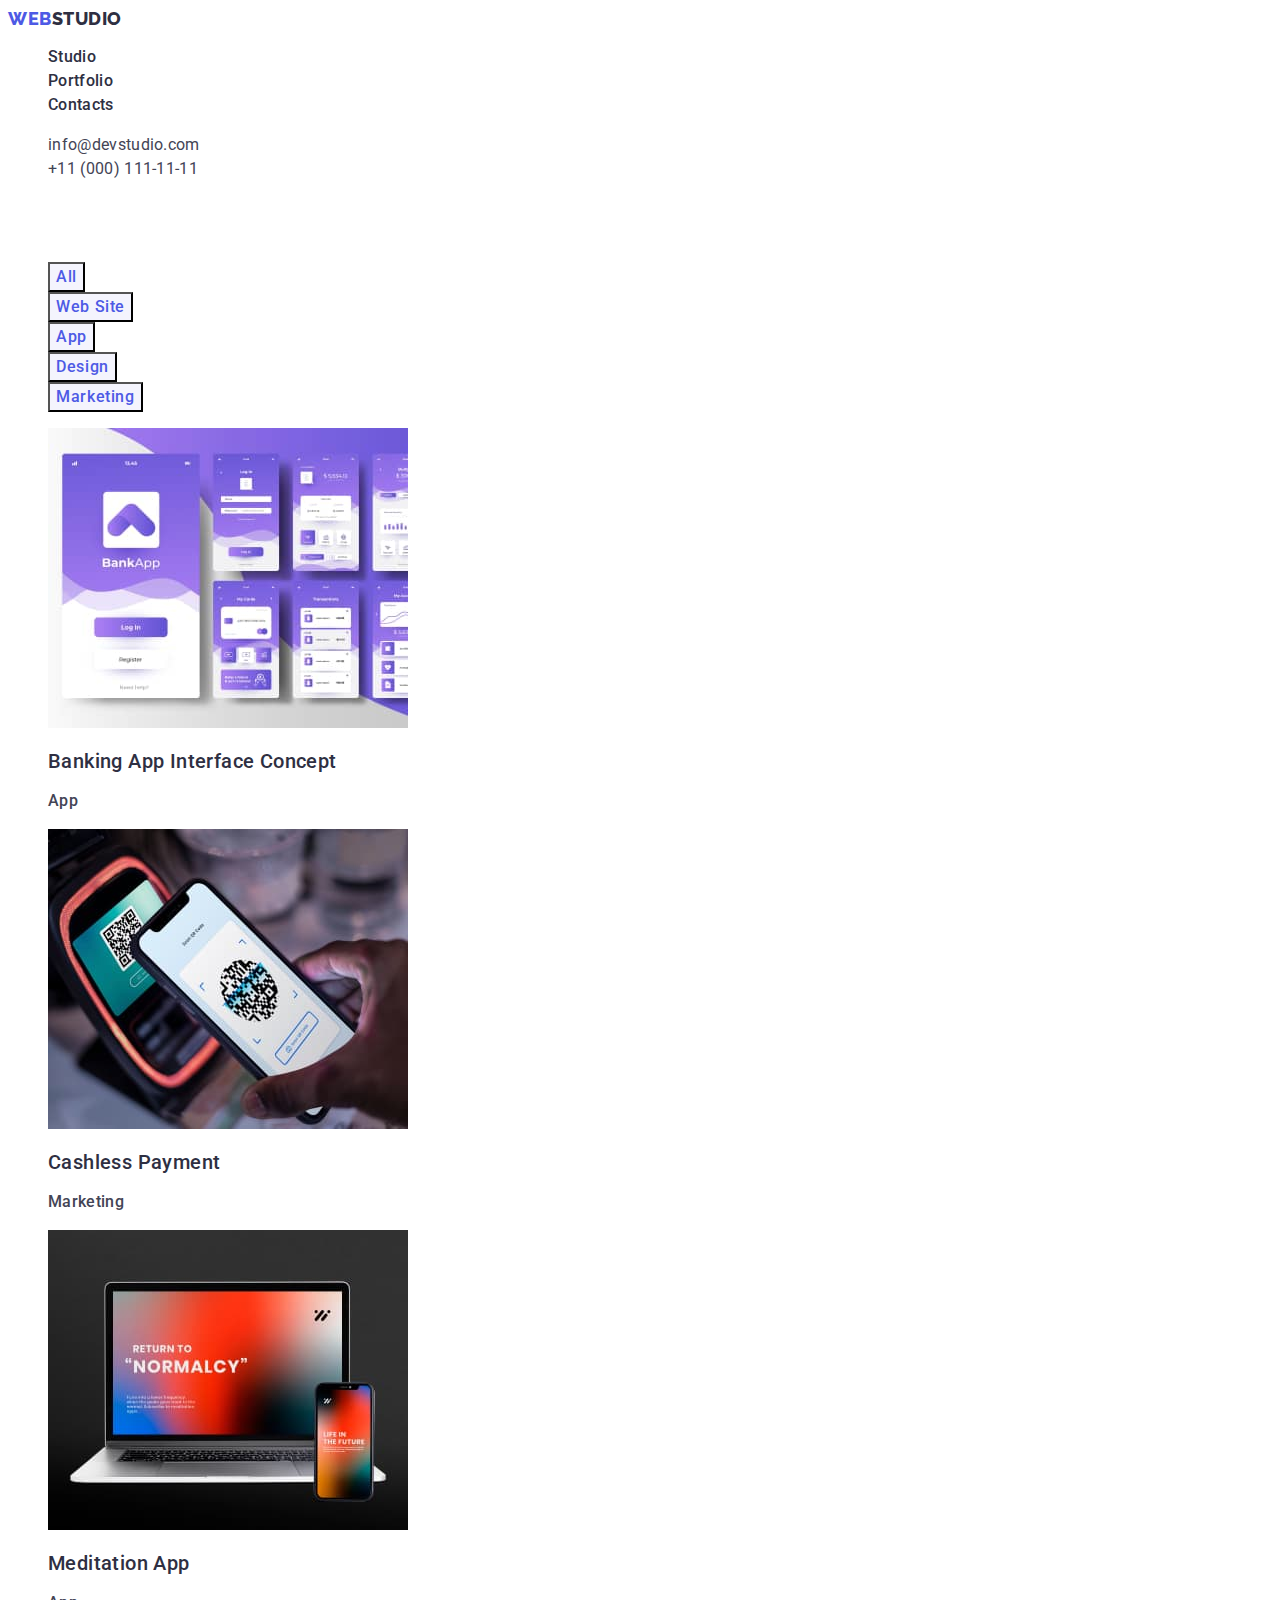
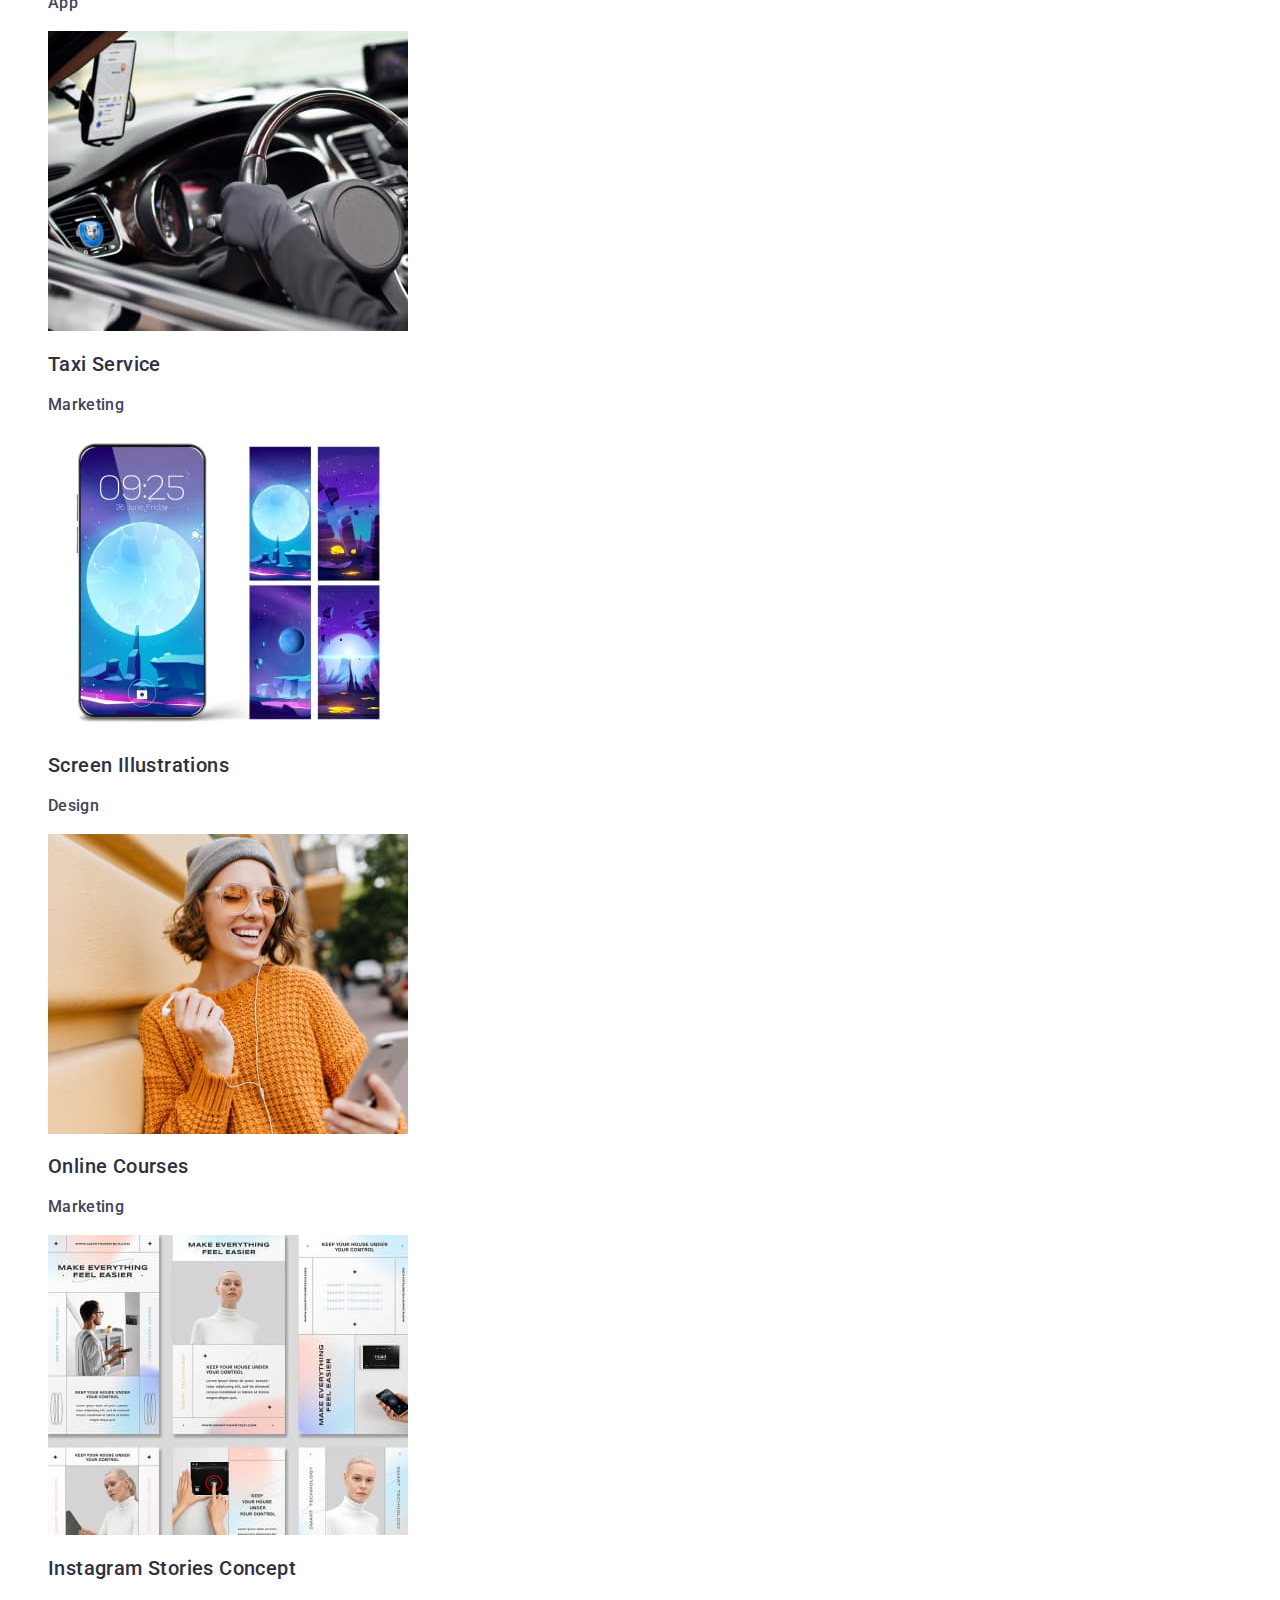
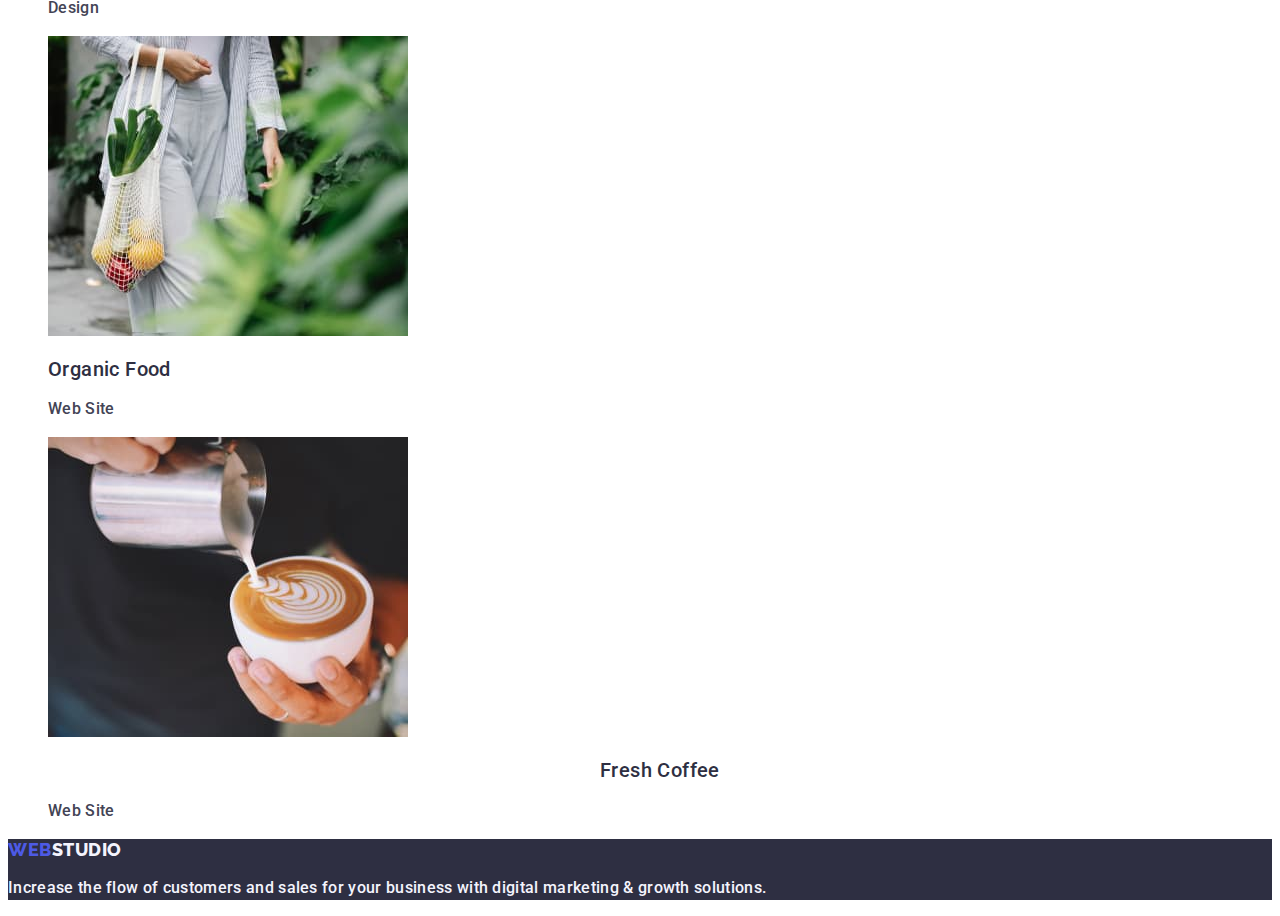
==== commit 4d9aedd1: "Update portfolio.html" ====
--- a/portfolio.html
+++ b/portfolio.html
@@ -12,7 +12,7 @@
     <title> Web studio </title>
 </head>
 
-<body>
+<body class="body">
     <header class="header">
         <nav class="header-navigation">
             <a href="./index.html" class="header-logo-link link logo">Web<span class="logo-accent">Studio</span>
@@ -30,12 +30,12 @@
             <ul class="header-contacts list">
                 <li class="header-contacts-item">
                     <a href="mailto:info@devstudio.com" target="_blank" rel="noopener noreferrer"
-                        class="header-contacts-link link text">
+                        class="header-contacts-link link">
                         info@devstudio.com
                     </a>
                 </li>
                 <li class="header-contacts-item"> <a href="tel:+110001111111" target="_blank" rel="noopener noreferrer"
-                        class="header-contacts-link link text">+11 (000) 111-11-11</a>
+                        class="header-contacts-link link">+11 (000) 111-11-11</a>
                 </li>
             </ul>
         </address>
@@ -127,7 +127,7 @@
                 <li class="portfolio-card-item">
                     <a href="" class="portfolio-card-link link">
                         <img src="./images/portfolio/8.jpg" alt="Organic Food" width="360" height="300">
-                        <h2 class="portfolio-card-title title">Organic Food</h2>
+                        <h2 class="portfolio-card-title">Organic Food</h2>
                         <p class="portfolio-card-subtitle text">Web Site</p>
                     </a>
                 </li>
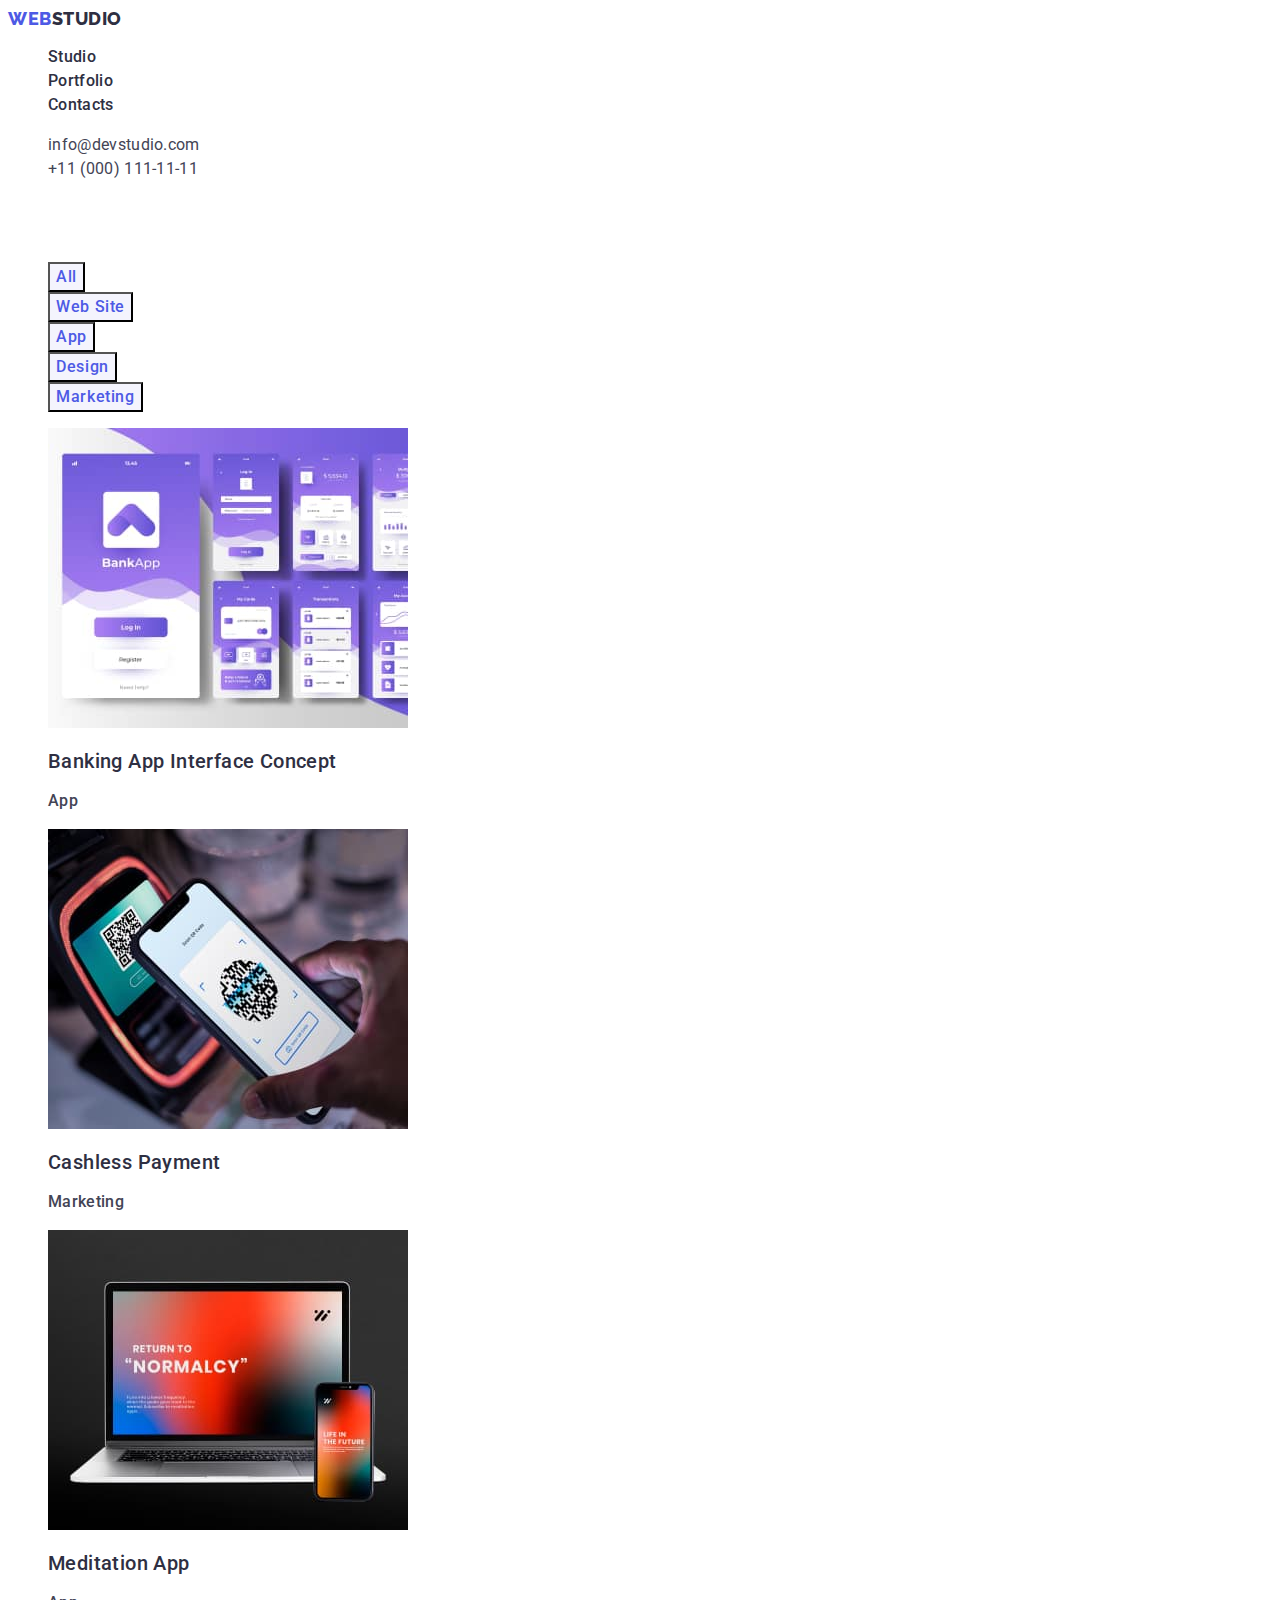
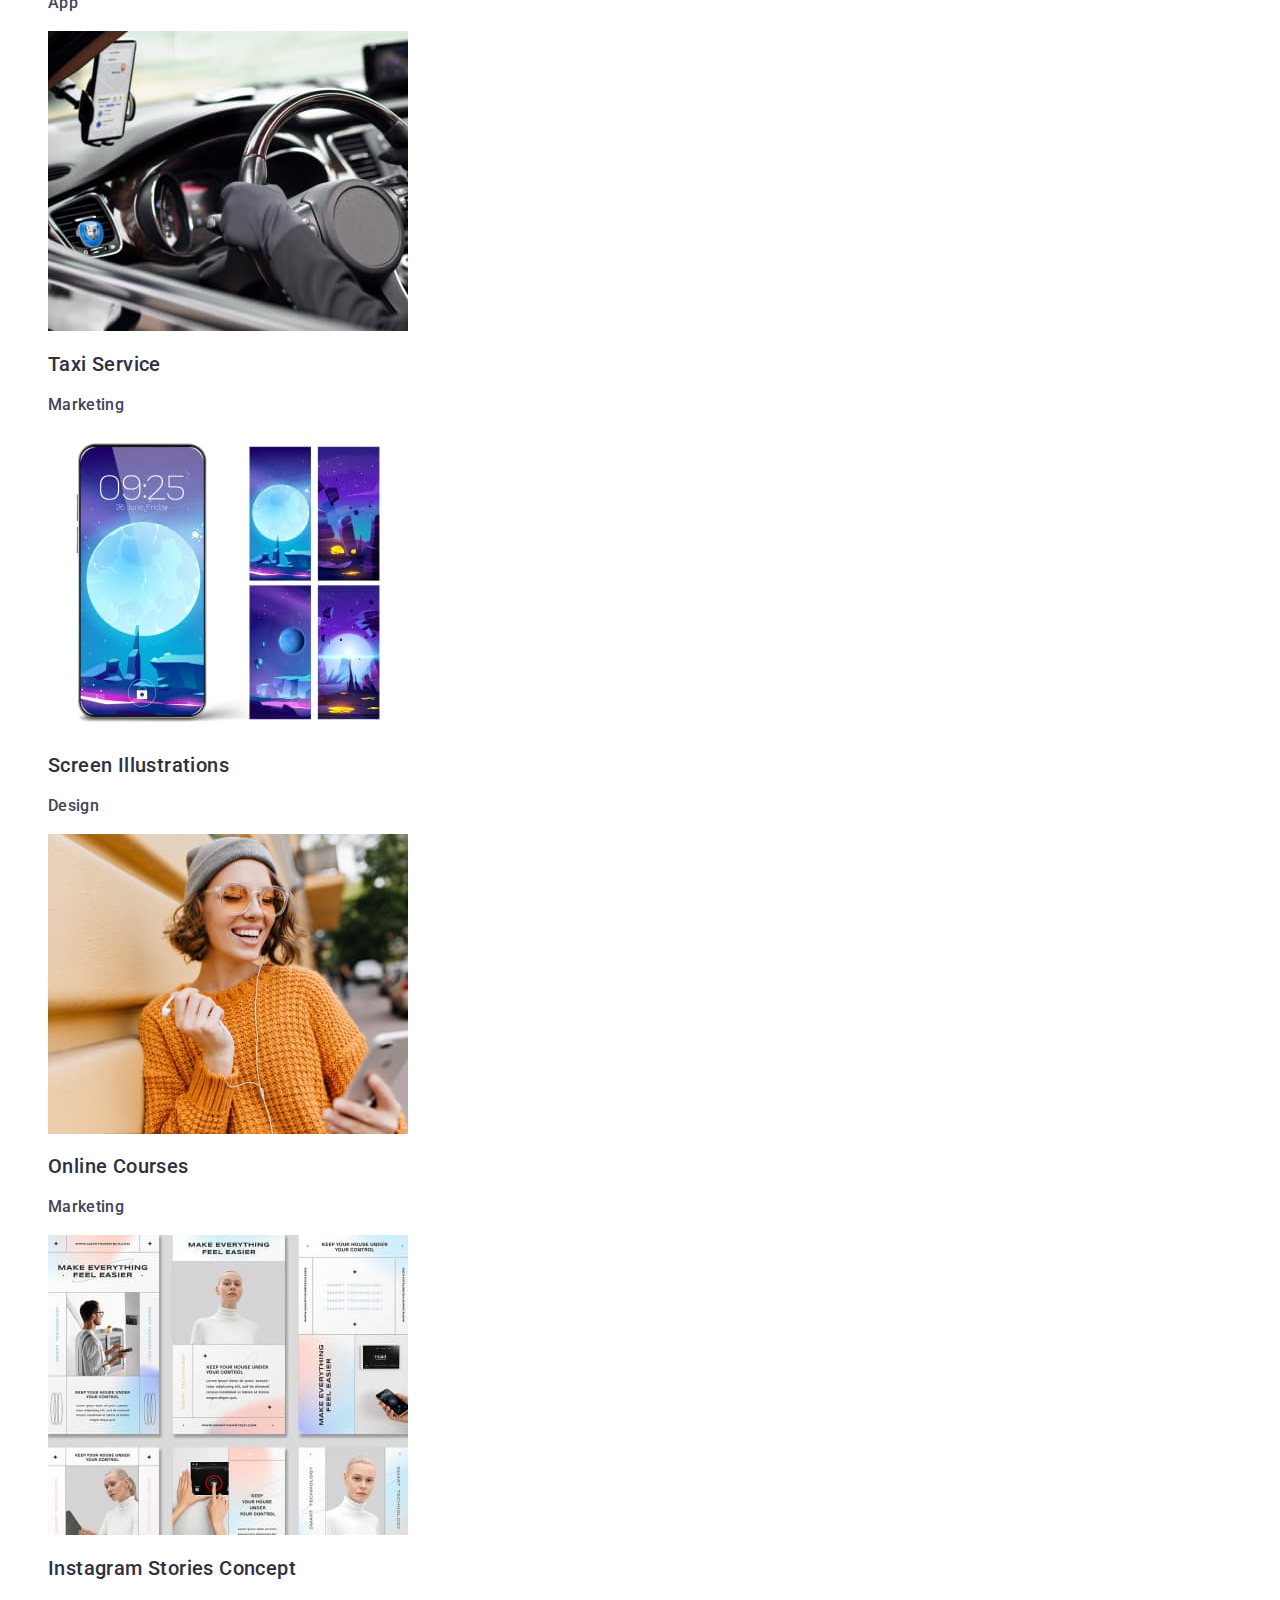
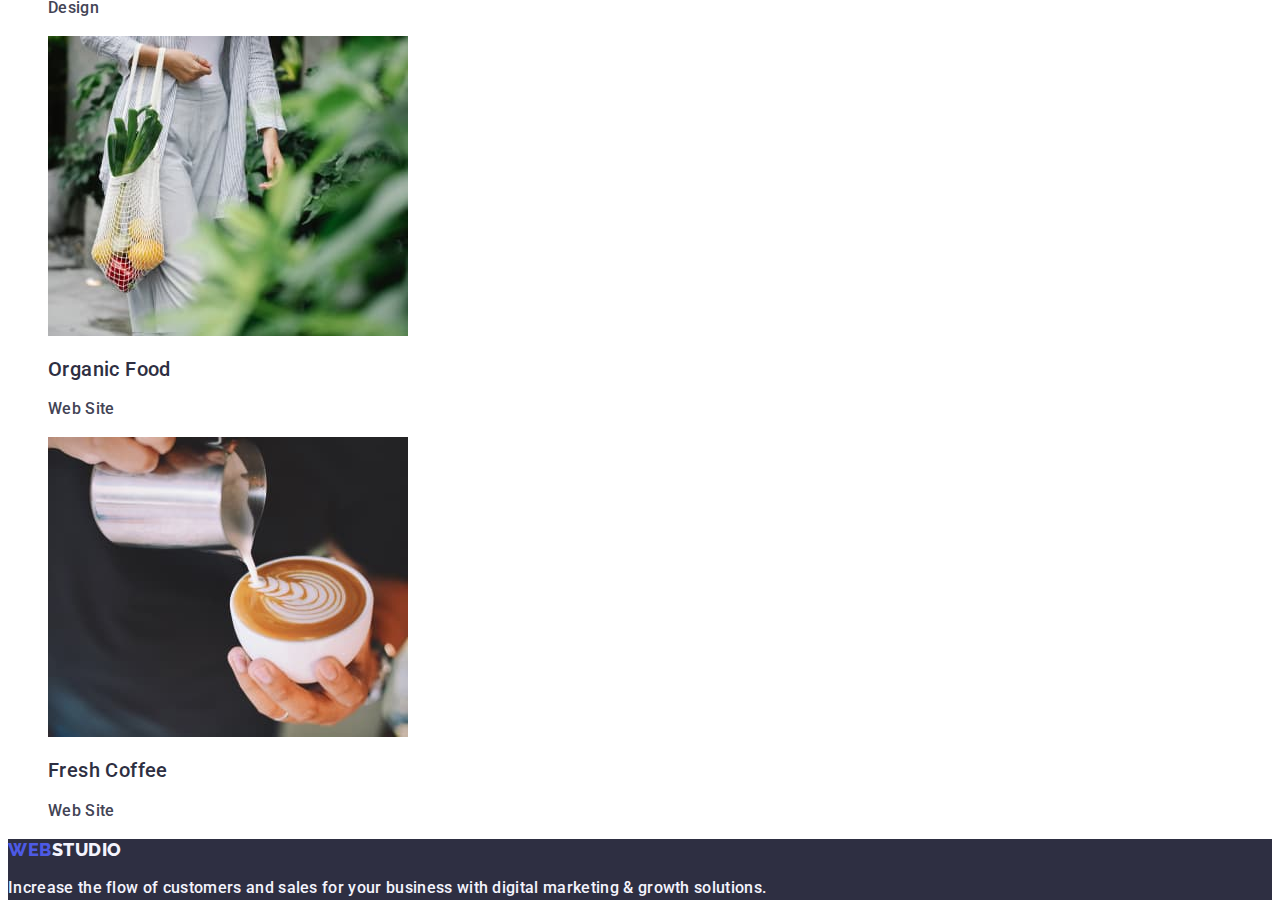
==== commit d23a2475: "Update portfolio.html" ====
--- a/portfolio.html
+++ b/portfolio.html
@@ -135,7 +135,7 @@
                 <li class="portfolio-card-item">
                     <a href="" class="portfolio-card-link link">
                         <img src="./images/portfolio/9.jpg" alt="Fresh Coffee" width="360" height="300">
-                        <h2 class="portfolio-card-title title">Fresh Coffee</h2>
+                        <h2 class="portfolio-card-title">Fresh Coffee</h2>
                         <p class="portfolio-card-subtitle text">Web Site</p>
                     </a>
                 </li>
